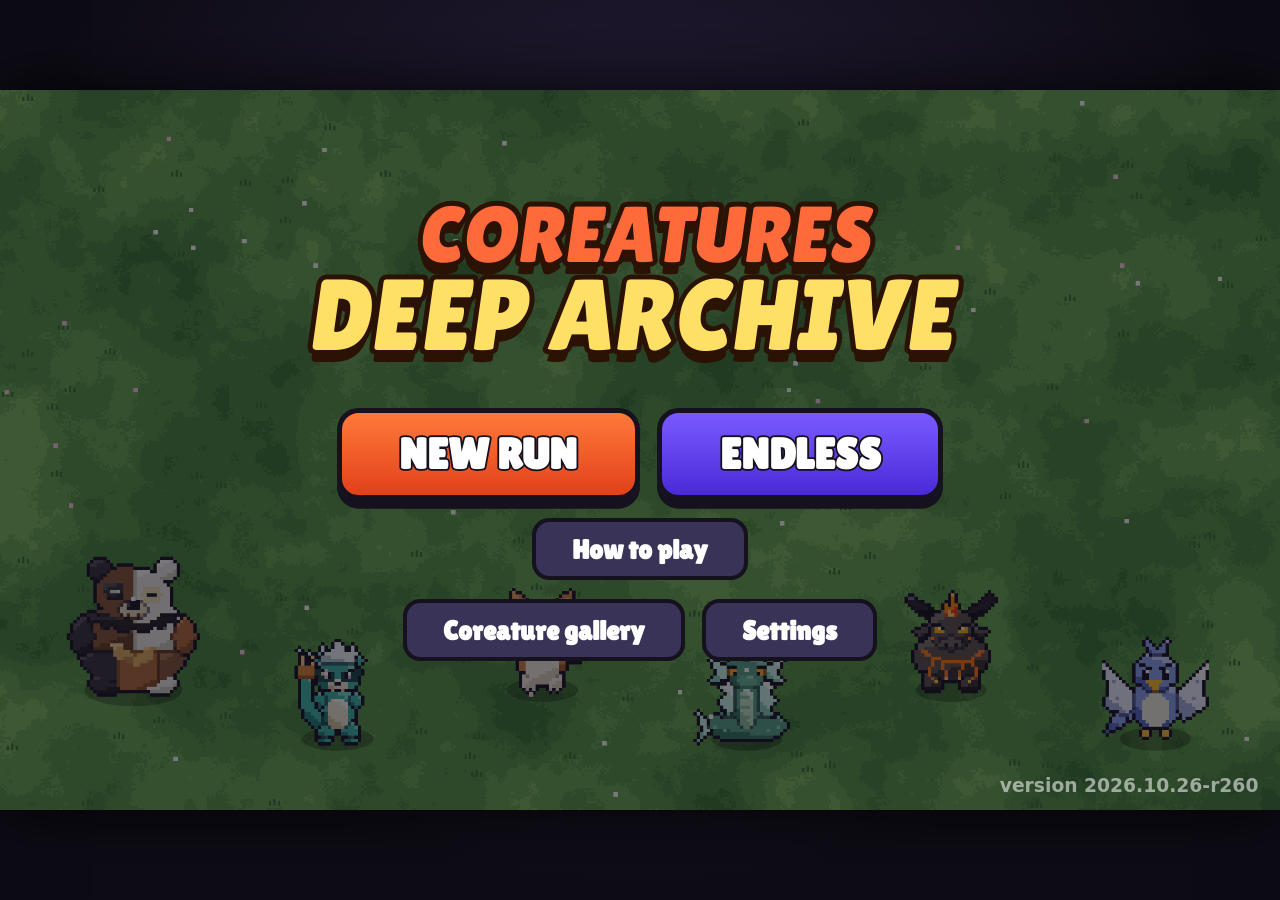
==== index.html @ 9cc40a0a "Every area has its own walls and decorations, from the owner's level sheets (r260) tools/level-sheet" ====
<!doctype html>
<html lang="en">
<head>
  <meta charset="utf-8">
  <meta name="viewport" content="width=device-width, initial-scale=1, maximum-scale=1, user-scalable=no, viewport-fit=cover">
  <meta name="theme-color" content="#0d0b14">
  <title>Coreatures: Deep Archive</title>
  <link rel="stylesheet" href="css/fonts.css">
  <link rel="stylesheet" href="css/style.css">
</head>
<body>
  <div id="game">
    <canvas id="view" width="1152" height="648"></canvas>

    <!-- In-run HUD -->
    <div id="hud" class="hidden">
      <div class="hud-side left" id="hud-p">
        <div class="portrait"><canvas width="48" height="48"></canvas></div>
        <div class="info">
          <div class="mon-name"></div>
          <div class="tags"></div>
          <div class="hpbar"><div class="ghost"></div><div class="fill"></div><span class="hpnum"></span></div>
          <div class="xpbar"><div></div></div>
        </div>
        <div class="slots"></div>
      </div>
      <div id="relics"></div>
      <div id="boss-bar" class="hidden">
        <div class="boss-name"></div>
        <div class="hpbar"><div class="ghost"></div><div class="fill"></div></div>
      </div>
      <div id="floor-label"></div>
      <button id="btn-pause" aria-label="Pause"><svg viewBox="0 0 16 16" shape-rendering="crispEdges"><rect x="4" y="1" width="8" height="14" fill="#fff"/><rect x="5" y="2" width="6" height="10" fill="#2a8ab8"/><rect x="6" y="3" width="2" height="2" fill="#7ad0f0"/><rect x="7" y="13" width="2" height="1" fill="#2a2536"/></svg></button>
    </div>

    <div id="callouts"></div>
    <div id="banner"></div>
    <div id="fade"></div>

    <!-- Controls -->
    <div id="controls" class="hidden">
      <div id="stick-zone"><div id="stick"><div id="knob"></div></div></div>
      <div id="swap-tray" class="hidden"></div>
      <button id="btn-swap"><span class="nm">SWAP</span><span class="key">Q</span><div class="cd"></div></button>
      <div id="move-buttons"></div>
    </div>

    <!-- Screens -->
    <div class="screen" id="screen-title">
      <div class="logo">
        <div class="logo-top">COREATURES</div>
        <div class="logo-mid">DEEP ARCHIVE</div>
      </div>
      <button class="big-btn hidden" id="btn-continue">CONTINUE</button>
      <div class="row">
        <button class="big-btn" id="btn-play">NEW RUN</button>
        <button class="big-btn alt" id="btn-endless">ENDLESS</button>
      </div>
      <button class="small-btn" id="btn-help">How to play</button>
      <div class="row">
        <a class="small-btn" id="btn-gallery" href="gallery.html">Coreature gallery</a>
        <button class="small-btn" id="btn-settings">Settings</button>
      </div>
      <div id="title-stats"></div>
      <div id="version"></div>
    </div>

    <div class="screen hidden" id="screen-help">
      <h2>How to play</h2>
      <ul class="help">
        <li><b>The world:</b> Coreatures are living data left behind by a fallen, highly advanced civilization, sleeping in ancient crystals called <b>Arc-cores</b> (Archive Cores) among its ruins. Your <b>Arcbracer</b>, a bracelet with six Arc-core slots, holds your Coreatures and projects them into real bodies, one at a time; your phone is its screen.</li>
        <li><b>Explore</b> the ruins room by room. Walk through a doorway to go to the next room. The map in the top corner shows where you've been; the red room is the boss.</li>
        <li><b>Doors lock</b> when wild Coreatures appear. Beat them all to open the doors again. The sign over each doorway shows the reward waiting in that room (a cyan crystal <b>Arc-core Shard</b> is data for your party). Walk over coins and berries to pick them up; berries heal.</li>
        <li><b>Move</b> with <kbd>WASD</kbd> / arrow keys, or the thumb-stick on touch.</li>
        <li><b>Attack</b> with 4 moves: <b>left click</b>, <b>right click</b>, <kbd>Shift</kbd> + left click and <kbd>Shift</kbd> + right click (or <kbd>J</kbd> <kbd>K</kbd> <kbd>L</kbd> <kbd>;</kbd>), or tap the move buttons. Moves auto-aim at the nearest wild Coreature.</li>
        <li><b>Swap</b> Coreatures with the SWAP button or <kbd>Q</kbd>. In a fight the action keeps going while your next Coreature is deployed, and swapping has an 8&nbsp;second cooldown. The Arc-cores under your Coreature's health show the whole party's HP.</li>
        <li><b>HP carries over</b> between rooms. If your whole party faints, the run is over. Fainted Coreatures get back up with a bit of HP on each new floor.</li>
        <li><b>Recruit rooms</b> (an Arc-core on the map) let you pick 1 of 3 Coreatures to join your party, as many as your Arcbracer has slots for. Release Coreatures from the Party screen in the pause menu.</li>
        <li><b>Restore</b> your Coreatures by beating wild ones: the one that's out gets all the data, the rest of the party half. The bar under its health fills up and its stats grow with it. At 25, 50 and 75% a <b>memory</b> comes back: pick a lost move or a strength. At 100% a Coreature <b>Restores</b> into its next form (the stage, I, II, III, shows next to its name), or is fully restored and keeps growing. An <b>altar</b> deep in the ruins can take a fully grown Coreature even further.</li>
        <li><b>Corrupted Shards</b> (magenta and cyan) hold lots of data but corrupt the Coreature that takes one; unlike other pickups they don't come to you, so it's your choice. At 100% corruption it turns <b>Glitched</b>: Glitch becomes its second type, it hits harder but has less HP, and it learns <b>Fatal Error</b>. An altar can cleanse it. Glitched wild Coreatures drop them.</li>
        <li><b>The shop</b> (yellow on the map) sells healing and relics for coins. <b>Treasure rooms</b> (white) hold a free relic. Relics are artifacts of the old civilization: they last the whole run and change how your moves work.</li>
        <li><b>Beat a Coreature as a boss</b> to unlock it as a starter for future runs.</li>
        <li><b>Beat the boss</b> to open the stairs to the next floor. Clear all 6 floors, each a new area, and beat the final boss at the top of the Starlit Spire to win the run.</li>
        <li><b>Endless</b> runs never stop: the floors keep coming and keep getting tougher. See how deep you can go.</li>
        <li><kbd>Esc</kbd> or <kbd>P</kbd> pauses (or tap the phone), <kbd>M</kbd> mutes. Gamepads work too.</li>
      </ul>
      <button class="big-btn" id="btn-help-back">Got it</button>
    </div>

    <div class="screen hidden" id="screen-trainer">
      <h2>Choose your trainer</h2>
      <div id="trainer-list"></div>
      <div id="trainer-detail" class="detail"></div>
      <div class="row">
        <button class="small-btn" id="btn-trainer-back">Back</button>
        <button class="big-btn" id="btn-trainer-go">NEXT</button>
      </div>
    </div>

    <div class="screen hidden" id="screen-starter">
      <h2 id="starter-title">Choose your starter</h2>
      <div id="starter-list"></div>
      <div id="starter-detail" class="detail"></div>
      <div class="row">
        <button class="small-btn" id="btn-starter-back">Back</button>
        <button class="big-btn" id="btn-starter-go" disabled>START RUN</button>
      </div>
    </div>

    <div class="screen hidden dim" id="screen-recruit">
      <h2 id="recruit-title">Recruit?</h2>
      <div id="recruit-detail" class="detail"></div>
      <div id="recruit-full" class="hidden">
        <div class="hint">Your party is full. Choose who to let go:</div>
        <div id="recruit-party" class="party-list"></div>
      </div>
      <div class="row">
        <button class="small-btn" id="btn-recruit-no">Leave it</button>
        <button class="big-btn" id="btn-recruit-yes">RECRUIT</button>
      </div>
    </div>

    <div class="screen hidden dim" id="screen-altar">
      <h2>Evolution Altar</h2>
      <div class="hint" id="altar-hint"></div>
      <div id="altar-mons" class="party-list"></div>
      <div id="altar-branches" class="altar-row"></div>
      <div id="altar-relics" class="altar-row"></div>
      <div id="altar-fuse" class="altar-fuse"></div>
      <div class="row">
        <button class="small-btn" id="btn-altar-no">Leave</button>
        <button class="big-btn" id="btn-altar-yes">EVOLVE</button>
      </div>
    </div>

    <div class="screen hidden dim" id="screen-party">
      <h2>Party <span id="party-count"></span></h2>
      <div id="party-list" class="party-list"></div>
      <div id="party-detail" class="detail"></div>
      <div class="row">
        <button class="small-btn" id="btn-release">Release</button>
        <button class="big-btn" id="btn-party-back">Back</button>
      </div>
    </div>

    <div class="screen hidden dim" id="screen-learn">
      <h2 id="learn-title">New move!</h2>
      <div id="learn-detail" class="detail"></div>
      <div class="row">
        <button class="small-btn" id="btn-learn-keep">Keep it for later</button>
      </div>
    </div>

    <div class="screen hidden dim" id="screen-memory">
      <div class="mem-head">
        <canvas id="memory-portrait" width="96" height="96"></canvas>
        <div><h2 id="memory-title">A memory returns!</h2><div class="hint" id="memory-sub"></div></div>
      </div>
      <div id="memory-cards" class="memory-cards"></div>
    </div>

    <div class="screen hidden dim" id="screen-pick">
      <h2>Choose your next Coreature</h2>
      <div id="pick-list" class="party-list"></div>
    </div>

    <div class="screen hidden dim" id="screen-pause">
      <!-- paused = the trainer checking their phone (paired with the Arcbracer) -->
      <div class="phone">
        <div class="phone-bar"><span id="phone-time">12:00</span><span class="phone-batt"></span></div>
        <div class="phone-link">◆ ARCBRACER LINKED</div>
        <div class="phone-title">Paused</div>
        <div class="phone-sub" id="phone-sub"></div>
        <div class="phone-apps">
          <button class="app a-party" id="btn-party"><svg viewBox="0 0 16 16" shape-rendering="crispEdges"><rect x="2" y="4" width="4" height="4" fill="#fff"/><rect x="10" y="4" width="4" height="4" fill="#fff"/><rect x="6" y="2" width="4" height="5" fill="#ffe066"/><rect x="1" y="9" width="6" height="5" fill="#fff"/><rect x="9" y="9" width="6" height="5" fill="#fff"/><rect x="5" y="8" width="6" height="6" fill="#ffe066"/></svg>Party</button>
          <button class="app a-info" id="btn-info"><svg viewBox="0 0 16 16" shape-rendering="crispEdges"><rect x="3" y="2" width="10" height="12" fill="#fff"/><rect x="5" y="4" width="6" height="1" fill="#3a46a8"/><rect x="5" y="7" width="6" height="1" fill="#3a46a8"/><rect x="5" y="10" width="4" height="1" fill="#3a46a8"/></svg>Info</button>
          <button class="app a-gear" id="btn-settings2"><svg viewBox="0 0 16 16" shape-rendering="crispEdges"><rect x="7" y="1" width="2" height="14" fill="#fff"/><rect x="1" y="7" width="14" height="2" fill="#fff"/><rect x="3" y="3" width="10" height="10" fill="#fff"/><rect x="6" y="6" width="4" height="4" fill="#5a5e6e"/></svg>Settings</button>
          <button class="app a-quit" id="btn-quit"><svg viewBox="0 0 16 16" shape-rendering="crispEdges"><rect x="3" y="2" width="2" height="13" fill="#fff"/><rect x="5" y="2" width="8" height="2" fill="#fff"/><rect x="5" y="4" width="6" height="2" fill="#fff"/><rect x="5" y="6" width="8" height="2" fill="#fff"/></svg>Give up</button>
        </div>
        <button class="big-btn" id="btn-resume">Resume</button>
        <div class="phone-home"></div>
      </div>
    </div>

    <div class="screen hidden dim" id="screen-info">
      <h2>Info</h2>
      <div id="info-tabs" class="info-tabs"><button data-tab="relics">Relics</button><button data-tab="items">Held items</button><button data-tab="types">Types</button></div>
      <div id="info-body" class="info-body"></div>
      <div class="row"><button class="big-btn" id="btn-info-back">Back</button></div>
    </div>

    <div class="screen hidden dim" id="screen-settings">
      <h2>Settings</h2>
      <div class="settings">
        <div class="set-col">
          <h3>Sound</h3>
          <label class="set-row"><span>Music</span><input type="range" id="set-music" min="0" max="100" step="5"><b id="set-music-v"></b></label>
          <label class="set-row"><span>Effects</span><input type="range" id="set-sfx" min="0" max="100" step="5"><b id="set-sfx-v"></b></label>
          <button class="small-btn" id="btn-mute">Sound: On</button>
          <h3>Display</h3>
          <button class="small-btn" id="btn-fullscreen">Fullscreen: Off</button>
          <button class="small-btn" id="btn-light">Lighting: On</button>
        </div>
        <div class="set-col">
          <h3>Keyboard</h3>
          <div id="set-keys"></div>
          <button class="small-btn" id="btn-keys-reset">Reset keys</button>
          <div class="hint">Click a key to change it. Arrow keys always move too. Mouse: click and right-click (hold Shift for moves 3 and 4). <kbd>Esc</kbd> / <kbd>P</kbd> pause, <kbd>M</kbd> mutes.</div>
        </div>
      </div>
      <button class="big-btn" id="btn-settings-back">Back</button>
    </div>

    <div class="screen hidden dim" id="screen-result">
      <h2 id="result-title">RUN OVER</h2>
      <div id="result-stats"></div>
      <button class="big-btn" id="btn-again">New run</button>
      <button class="small-btn" id="btn-title">Title</button>
    </div>

  </div>
  <div id="rotate"><div>Turn your phone sideways to play</div></div>

  <script src="js/audio.js"></script>
  <script src="js/data.js"></script>
  <script src="js/pixel.js"></script>
  <script src="js/trainers.js"></script>
  <script src="js/trainer.js"></script>
  <script src="js/sprites.js"></script>
  <script src="js/monsters.js"></script>
  <script src="js/gear.js"></script>
  <script src="js/movesets.js"></script>
  <script src="js/arena.js"></script>
  <script src="js/lighting.js"></script>
  <script src="js/input.js"></script>
  <script src="js/mon.js"></script>
  <script src="js/ai.js"></script>
  <script src="js/battle.js"></script>
  <script src="js/combat.js"></script>
  <script src="js/render.js"></script>
  <script src="js/fx-sheets.js"></script>
  <script src="js/fx.js"></script>
  <script src="js/dungeon.js"></script>
  <script src="js/level-sheets.js"></script>
  <script src="js/rooms.js"></script>
  <script src="js/bosses.js"></script>
  <script src="js/ui.js"></script>
  <script src="js/main.js"></script>
  <script src="js/describe.js"></script>
  <script src="js/info.js"></script>
</body>
</html>
---- css/fonts.css ----
/* Lilita One by Juan Montoreano, bundled so the game works offline (as a desktop or phone app).
   SIL Open Font License 1.1: see fonts/OFL.txt. */
@font-face {
  font-family: 'Lilita One';
  font-style: normal;
  font-weight: 400;
  font-display: swap;
  src: url(../fonts/LilitaOne-latin.woff2) format('woff2');
  unicode-range: U+0000-00FF, U+0131, U+0152-0153, U+02BB-02BC, U+02C6, U+02DA, U+02DC, U+0304, U+0308, U+0329, U+2000-206F, U+20AC, U+2122, U+2191, U+2193, U+2212, U+2215, U+FEFF, U+FFFD;
}
@font-face {
  font-family: 'Lilita One';
  font-style: normal;
  font-weight: 400;
  font-display: swap;
  src: url(../fonts/LilitaOne-latin-ext.woff2) format('woff2');
  unicode-range: U+0100-02BA, U+02BD-02C5, U+02C7-02CC, U+02CE-02D7, U+02DD-02FF, U+0304, U+0308, U+0329, U+1D00-1DBF, U+1E00-1E9F, U+1EF2-1EFF, U+2020, U+20A0-20AB, U+20AD-20C4, U+2113, U+2C60-2C7F, U+A720-A7FF;
}
---- css/style.css ----
:root {
  --ink: #15111f;
  --panel: rgba(18, 14, 30, 0.88);
  --gold: #ffd23f;
  --hp-hi: #3ccf4e;
  --hp-mid: #f2c12e;
  --hp-lo: #e8433a;
  --font: "Lilita One", "Arial Black", "Segoe UI Black", "Helvetica Neue", Arial, system-ui, sans-serif;
}

* { box-sizing: border-box; -webkit-tap-highlight-color: transparent; }

html, body {
  margin: 0; height: 100%; overflow: hidden;
  background: #0d0b14 radial-gradient(circle at 50% 30%, #231c36 0%, #0d0b14 70%);
  color: #fff; font-family: var(--font);
  user-select: none; -webkit-user-select: none; touch-action: none;
}

/* the game is a 16:9 box; sizes use cqh (1% of its height) */
#game {
  position: absolute; left: 50%; top: 50%; transform: translate(-50%, -50%);
  width: min(100vw, calc(100dvh * 16 / 9));
  aspect-ratio: 16 / 9;
  overflow: hidden; container-type: size;
  background: #000;
  box-shadow: 0 0 60px rgba(0,0,0,.8);
}

/* the canvas is drawn at about the screen's real resolution (see fitScreen in main.js), so a
   smooth scale for the last few percent keeps every pixel the same size */
#view {
  position: absolute; inset: 0; width: 100%; height: 100%;
}

.hidden { display: none !important; }

/* ---------- HUD ---------- */
#hud { position: absolute; inset: 0; pointer-events: none; }

.hud-side { position: absolute; top: 1cqh; left: 1cqh; width: 44cqh; display: grid;
  grid-template-columns: 9.5cqh 1fr; grid-template-rows: 10.5cqh 3.4cqh; column-gap: 1.2cqh; row-gap: 0.6cqh;
  background: linear-gradient(90deg, rgba(14,11,24,.7), rgba(14,11,24,.45) 75%, rgba(14,11,24,0)); padding: 0.8cqh; border-radius: 1.4cqh; }

.portrait { border: 0.5cqh solid #d8a23a; border-radius: 1.2cqh; overflow: hidden;
  background: linear-gradient(160deg, #f4e4a0, #c9a85a); }
.portrait canvas { width: 100%; height: 100%; image-rendering: pixelated; display: block; }

.info { display: flex; flex-direction: column; justify-content: space-between; min-width: 0; }
.mon-name { font-size: 3.6cqh; line-height: 1; letter-spacing: .02em; white-space: nowrap;
  color: #fff; -webkit-text-stroke: 0.5cqh var(--ink); paint-order: stroke fill;
  text-shadow: 0 0.5cqh 0 var(--ink); overflow: hidden; max-width: 100%; }
.tags { display: flex; gap: 0.6cqh; }
.tag { font-size: 1.8cqh; padding: 0.2cqh 1cqh; border-radius: 1cqh; color: #fff;
  -webkit-text-stroke: 0.25cqh rgba(0,0,0,.55); paint-order: stroke fill;
  border: 0.35cqh solid rgba(0,0,0,.45); white-space: nowrap; }
.tag.item { background: #e5c14a; color: #3b2a07; -webkit-text-stroke: 0; }
.tag.status { color: #fff; }
.tag.status.par { background: #d6b21e; }
.tag.status.brn { background: #e0582a; }
.tag.status.frz { background: #4fb6d8; }
.tag.status.psn { background: #9a3ab8; }

.hpbar { position: relative; align-self: stretch; height: 3.4cqh; border: 0.5cqh solid var(--ink); border-radius: 1cqh;
  background: #2a2638; overflow: hidden; }
.hpbar .ghost, .hpbar .fill { position: absolute; top: 0; bottom: 0; left: 0; }
.hpbar .ghost { background: #f4f1e8; }
.hpbar .fill { background: var(--hp-hi); box-shadow: inset 0 -0.8cqh 0 rgba(0,0,0,.18); }
.hpnum { position: absolute; top: 50%; transform: translateY(-50%); left: 1cqh; font-size: 2.4cqh;
  -webkit-text-stroke: 0.45cqh var(--ink); paint-order: stroke fill; color: #fff; line-height: 1; }

.mon-name .lv { font-size: 2.6cqh; color: #ffe066; margin-left: 1cqh; }
.xpbar { position: relative; height: 1.2cqh; background: #2a2638; border-radius: 0.5cqh; overflow: hidden; margin-top: 0.4cqh; }
.xpbar div { height: 100%; background: linear-gradient(90deg, #3ac8ff, #8af0ff); }
/* the restore bar's memory marks at 25, 50 and 75% */
.xpbar::after { content: ''; position: absolute; inset: 0; pointer-events: none;
  background: linear-gradient(90deg, transparent calc(25% - 0.2cqh), #fff8 calc(25% - 0.2cqh) 25%, transparent 25% calc(50% - 0.2cqh), #fff8 calc(50% - 0.2cqh) 50%,
    transparent 50% calc(75% - 0.2cqh), #fff8 calc(75% - 0.2cqh) 75%, transparent 75%); }
.card .c-lv { position: absolute; top: 1cqh; right: 1.2cqh; font-size: 2.4cqh; color: #ffe066; -webkit-text-stroke: 0.3cqh var(--ink); paint-order: stroke fill; }
.slots { grid-column: 1 / 3; display: flex; align-items: center; gap: 0.6cqh; }
.ball { width: 3.2cqh; height: 3.2cqh; border-radius: 50%; border: 0.4cqh solid var(--ink);
  background: linear-gradient(#e8433a 0 44%, var(--ink) 44% 56%, #f6f2ee 56%); position: relative; }
.ball::after { content: ""; position: absolute; left: 50%; top: 50%; width: 1cqh; height: 1cqh;
  transform: translate(-50%,-50%); border-radius: 50%; background: #fff; border: 0.4cqh solid var(--ink); }
.ball.active { box-shadow: 0 0 0 0.6cqh var(--gold); }
.ball.out { background: #3a3646; opacity: .55; }
.ball.out::after { background: #3a3646; }

#relics { position: absolute; left: 1.4cqh; top: 17.5cqh; display: flex; gap: 0.8cqh; flex-wrap: wrap; max-width: 44cqh; }
#relics canvas { width: 4.6cqh; height: 4.6cqh; image-rendering: pixelated; filter: drop-shadow(0 0.3cqh 0 rgba(0,0,0,.5)); }
.detail .d-desc { font: 700 3.2cqh/1.35 system-ui, sans-serif; margin: 0.8cqh 0; }
#title-stats { font: 700 3cqh system-ui, sans-serif; opacity: .8; min-height: 3cqh; }
#boss-bar { position: absolute; left: 50%; transform: translateX(-50%); bottom: 3cqh; width: 70cqh; text-align: center; }
.boss-name { font-size: 4cqh; color: #ffe066; -webkit-text-stroke: 0.5cqh #3a1d05; paint-order: stroke fill; margin-bottom: 0.6cqh; }
.boss-name .ticon { width: 1em; height: 1em; vertical-align: -0.12em; margin-right: 0.2em; image-rendering: pixelated; }
#boss-bar .hpbar { height: 3.4cqh; }
#boss-bar .fill { background: #e8433a; }

#floor-label { position: absolute; right: 2cqh; top: 1.2cqh; font-size: 3cqh; opacity: .85;
  -webkit-text-stroke: 0.4cqh var(--ink); paint-order: stroke fill; display: none; }
#btn-pause { position: absolute; left: 50%; transform: translateX(-50%); top: 1.5cqh; pointer-events: auto;
  width: 7cqh; height: 7cqh; border-radius: 50%; border: 0.4cqh solid rgba(255,255,255,.25); background: rgba(0,0,0,.4);
  color: #fff; font: 900 3cqh var(--font); cursor: pointer; display: grid; place-items: center; padding: 0; }
#btn-pause svg { width: 4.4cqh; height: 4.4cqh; }

/* ---------- Callouts, banners, fades ---------- */
#callouts { position: absolute; inset: 0; pointer-events: none; }
.callout { position: absolute; top: 24cqh; font-size: 4.6cqh; font-style: italic; color: var(--ink);
  background: #fffbea; padding: 0.8cqh 2.6cqh; border-radius: 4cqh; border: 0.7cqh solid #d8a23a;
  box-shadow: 0 0.6cqh 0 rgba(0,0,0,.4); white-space: nowrap; }
.callout.left { left: -1cqh; animation: slideL 1.3s ease forwards; }
.callout.right { right: -1cqh; animation: slideR 1.3s ease forwards; }
@keyframes slideL { 0% { transform: translateX(-110%); } 12%, 82% { transform: translateX(0); opacity: 1; } 100% { transform: translateX(0); opacity: 0; } }
@keyframes slideR { 0% { transform: translateX(110%); } 12%, 82% { transform: translateX(0); opacity: 1; } 100% { transform: translateX(0); opacity: 0; } }

#banner { position: absolute; left: 0; right: 0; top: 36cqh; text-align: center; pointer-events: none;
  font-size: 11cqh; font-style: italic; color: #ffe066; -webkit-text-stroke: 1.2cqh #3a1d05; paint-order: stroke fill;
  text-shadow: 0 1.2cqh 0 #3a1d05; white-space: nowrap; opacity: 0; }
#banner small { display: block; font-size: 5cqh; margin-top: 1cqh; -webkit-text-stroke: 0.8cqh #3a1d05; text-shadow: 0 0.6cqh 0 #3a1d05; color: #fff6d8; }
#banner.show { animation: bannerIn 1.8s ease forwards; }
@keyframes bannerIn { 0% { transform: translateX(100%) skewX(-8deg); opacity: 1; }
  15% { transform: translateX(0) skewX(-8deg); opacity: 1; }
  80% { transform: translateX(-4%) skewX(-8deg); opacity: 1; }
  100% { transform: translateX(-110%) skewX(-8deg); opacity: 0; } }

#fade { position: absolute; inset: 0; background: #000; opacity: 0; pointer-events: none; transition: opacity .18s; }
#fade.on { opacity: 1; }

/* ---------- Controls ---------- */
#controls { position: absolute; inset: 0; pointer-events: none; }
#stick-zone { position: absolute; left: 0; bottom: 0; width: 45%; height: 70%; pointer-events: auto; }
#stick { position: absolute; width: 26cqh; height: 26cqh; border-radius: 50%; left: 6cqh; bottom: 6cqh;
  background: rgba(255,255,255,.08); border: 0.6cqh solid rgba(255,255,255,.25); }
#knob { position: absolute; left: 50%; top: 50%; width: 11cqh; height: 11cqh; margin: -5.5cqh 0 0 -5.5cqh;
  border-radius: 50%; background: rgba(255,255,255,.35); border: 0.6cqh solid rgba(255,255,255,.6); }
body.no-touch #stick-zone { display: none; }

#move-buttons { position: absolute; right: 2cqh; bottom: 3cqh; width: 50cqh; display: grid;
  grid-template-columns: 1fr 1fr; gap: 1.6cqh; pointer-events: auto; transition: opacity .2s; }
#move-buttons.calm { opacity: .4; }
.mbtn { position: relative; height: 12cqh; letter-spacing: .02em; border-radius: 2.4cqh; border: 0.7cqh solid var(--ink);
  color: #fff; font: 900 3cqh/1.05 var(--font); text-align: center; overflow: hidden; cursor: pointer;
  -webkit-text-stroke: 0.35cqh rgba(0,0,0,.6); paint-order: stroke fill; padding: 0 1cqh; opacity: .9;
  box-shadow: inset 0 -1.2cqh 0 rgba(0,0,0,.25); display: flex; align-items: center; justify-content: center; }
.mbtn .key { position: absolute; top: 0.6cqh; left: 1cqh; font-size: 2.2cqh; opacity: .8; z-index: 1; }
body:not(.no-touch) .mbtn .key { display: none; }
.mbtn .cd { position: absolute; left: 0; right: 0; bottom: 0; background: rgba(10,8,18,.6); height: 0; z-index: 0; }
.mbtn.pressed { transform: translateY(0.4cqh); filter: brightness(1.2); }
.mbtn span.nm { position: relative; z-index: 1; }

/* PC: moves laid out like the mouse. left column = left button, right column = right button, bottom row = with Shift */
body.no-touch #move-buttons { width: 34cqh; gap: 0.8cqh; bottom: 1.5cqh; right: 1.5cqh; }
body.no-touch .mbtn { height: 7.6cqh; padding-top: 2cqh; opacity: .7; font-size: 2.3cqh; border-width: 0.5cqh; }
body.no-touch .mbtn:nth-child(1) { border-top-left-radius: 8cqh; }
body.no-touch .mbtn:nth-child(2) { border-top-right-radius: 8cqh; }
body.no-touch .mbtn:nth-child(3) { border-bottom-left-radius: 6cqh; }
body.no-touch .mbtn:nth-child(4) { border-bottom-right-radius: 6cqh; }
body.no-touch .mbtn .key { top: 0.8cqh; left: 50%; transform: translateX(-50%); display: flex; align-items: center; gap: 0.5cqh; opacity: .9; }
body.no-touch .mbtn .key b { font-size: 2.4cqh; line-height: 1; }
body.no-touch .mouse-ico { height: 2.6cqh; }
.mouse-ico { height: 3.6cqh; width: auto; display: block; }

/* ---------- Swap ---------- */
#btn-swap { position: absolute; right: 2cqh; bottom: 31cqh; pointer-events: auto; overflow: hidden;
  font: 900 3.4cqh var(--font); color: #fff; padding: 1.6cqh 4cqh; border-radius: 3cqh; cursor: pointer;
  border: 0.6cqh solid var(--ink); background: linear-gradient(#5a6fd8, #3a4aa8); box-shadow: inset 0 -0.8cqh 0 rgba(0,0,0,.25);
  -webkit-text-stroke: 0.3cqh rgba(0,0,0,.5); paint-order: stroke fill; }
body.no-touch #btn-swap { bottom: 19cqh; right: 1.5cqh; font-size: 2.6cqh; padding: 1cqh 3cqh; }
#btn-swap.off { display: none; }
#btn-swap .nm, #btn-swap .key { position: relative; z-index: 1; }
#btn-swap .key { margin-left: 1.4cqh; font-size: 2.4cqh; opacity: .75; }
body:not(.no-touch) #btn-swap .key { display: none; }
#btn-swap .cd { position: absolute; left: 0; right: 0; bottom: 0; height: 0; background: rgba(10,8,18,.6); }
#btn-swap.open { filter: brightness(1.25); }
#swap-tray { position: absolute; right: 2cqh; bottom: 42cqh; pointer-events: auto; z-index: 3;
  display: flex; gap: 1.6cqh; justify-content: flex-end; flex-wrap: wrap; max-width: 90cqh; }
body.no-touch #swap-tray { bottom: 27cqh; }
.swap-chip { width: 14cqh; background: var(--panel); border: 0.6cqh solid #5a6fd8; border-radius: 2cqh; padding: 0.8cqh;
  cursor: pointer; text-align: center; }
.swap-chip canvas { width: 100%; aspect-ratio: 1; image-rendering: pixelated; display: block; }
.swap-chip .mini { height: 1.2cqh; background: #2a2638; border-radius: 1cqh; overflow: hidden; margin-top: 0.6cqh; }
.swap-chip .mini div { height: 100%; }
.swap-chip.off { opacity: .35; pointer-events: none; border-color: #3a3358; }

/* ---------- Screens ---------- */
.screen { position: absolute; inset: 0; z-index: 5; display: flex; flex-direction: column; align-items: center;
  gap: 2.6cqh; padding: 5cqh 8cqh; background: rgba(10, 8, 18, .55); text-align: center; overflow-y: auto; justify-content: safe center; }
.screen.dim { background: rgba(10, 8, 18, .8); }
.screen > * { flex-shrink: 0; }
.screen h2 { margin: 0; font-size: 7cqh; color: #ffe066; -webkit-text-stroke: 0.8cqh #3a1d05; paint-order: stroke fill; }
.row { display: flex; gap: 2.4cqh; align-items: center; justify-content: center; }
.hint { font: 700 3.2cqh system-ui, sans-serif; opacity: .75; }

.logo { line-height: .9; margin-bottom: 4cqh; transform: skewX(-8deg); }
.logo div { -webkit-text-stroke: 1.4cqh #2a1205; paint-order: stroke fill; text-shadow: 0 1.6cqh 0 #2a1205; }
.logo-top { font-size: 11cqh; color: #ff6a3a; }
.logo-mid { font-size: 14cqh; color: #ffe066; }

.big-btn { font: 900 6cqh var(--font); padding: 2.2cqh 8cqh; border-radius: 3cqh; border: 0.8cqh solid var(--ink);
  background: linear-gradient(#ff7a3a, #e2401a); color: #fff; cursor: pointer; -webkit-text-stroke: 0.5cqh var(--ink);
  paint-order: stroke fill; box-shadow: 0 1.2cqh 0 var(--ink); }
.big-btn:active { transform: translateY(0.8cqh); box-shadow: 0 0.4cqh 0 var(--ink); }
.big-btn.alt { background: linear-gradient(#7a5aff, #4a2ad8); }
.big-btn:disabled { filter: grayscale(1) brightness(.6); }
.small-btn { font: 900 3.8cqh var(--font); padding: 1.6cqh 5cqh; border-radius: 2.4cqh; border: 0.6cqh solid var(--ink);
  background: #3a3358; color: #fff; cursor: pointer; }
.small-btn:disabled { opacity: .4; }
a.small-btn { text-decoration: none; display: inline-block; }

.help { text-align: left; font: 700 3.3cqh/1.45 system-ui, sans-serif; padding-left: 5cqh; margin: 0; max-width: 150cqh; }
.help li { margin-bottom: 1.2cqh; }
kbd { background: #2b2540; border: 0.3cqh solid #555; border-bottom-width: 0.8cqh; border-radius: 1cqh; padding: 0 1cqh; font: 900 3cqh var(--font); }

/* Coreature detail panel (starter, recruit, party) */
.detail { width: 100%; max-width: 130cqh; min-height: 24cqh; background: var(--panel); border-radius: 2.4cqh; padding: 2cqh;
  display: flex; gap: 2.4cqh; align-items: center; text-align: left; border: 0.4cqh solid rgba(255,255,255,.1); }
.detail canvas { width: 20cqh; height: 20cqh; image-rendering: pixelated; flex: none; }
.detail .d-name { font-size: 5cqh; }
.detail .d-stats { font: 700 3cqh system-ui, sans-serif; opacity: .85; margin: 0.8cqh 0; }
.detail .d-moves { display: grid; grid-template-columns: 1fr 1fr; gap: 0.8cqh; }
.detail .d-move { font-size: 2.8cqh; padding: 0.6cqh 1.2cqh; border-radius: 1cqh; -webkit-text-stroke: 0.25cqh rgba(0,0,0,.55); paint-order: stroke fill; }
/* moves editor (party screen, new-move offer) */
.mv-ed { display: flex; flex-direction: column; gap: 0.8cqh; margin-top: 0.6cqh; }
.mv-head { font-size: 3cqh; color: #ffe066; }
.mv-head span { font: 700 2.3cqh system-ui, sans-serif; color: #fff; opacity: .7; margin-left: 1cqh; }
.mv-slots { display: grid; grid-template-columns: 1fr 1fr; gap: 0.8cqh; }
.mv-known { display: grid; grid-template-columns: repeat(3, 1fr); gap: 0.8cqh; }
.mv { position: relative; font: 400 2.7cqh var(--font); color: #fff; text-align: left; cursor: pointer; padding: 0.6cqh 1.2cqh; border-radius: 1cqh;
  border: 0.4cqh solid rgba(0,0,0,.35); -webkit-text-stroke: 0.25cqh rgba(0,0,0,.55); paint-order: stroke fill; }
.mv i { display: block; font: 700 1.9cqh system-ui, sans-serif; font-style: normal; -webkit-text-stroke: 0; opacity: .9; }
.mv small { display: block; font: 700 1.9cqh system-ui, sans-serif; -webkit-text-stroke: 0; opacity: .85; }
.mv.sel { outline: 0.6cqh solid var(--gold); }
.mv.new::after { content: "NEW"; position: absolute; top: -1.2cqh; right: -0.6cqh; font: 400 1.8cqh var(--font); background: var(--gold); color: var(--ink);
  padding: 0 0.8cqh; border-radius: 0.8cqh; -webkit-text-stroke: 0; }
.mv.big { font-size: 3.6cqh; cursor: default; }
.mv-new { display: flex; }

/* Coreature cards */
#starter-list { display: flex; flex-wrap: wrap; justify-content: center; gap: 2cqh; max-width: 150cqh; }
#starter-list .card { width: 22cqh; }
.party-list { display: flex; flex-wrap: wrap; justify-content: center; gap: 2cqh; }
.party-list .card { width: 22cqh; }
.card { position: relative; background: #241e38; border-radius: 2.4cqh; padding: 1.4cqh; border: 0.6cqh solid #3a3358; cursor: pointer; }
.card canvas { width: 100%; aspect-ratio: 1; image-rendering: pixelated; display: block; background: radial-gradient(circle at 50% 60%, rgba(255,255,255,.12), transparent 70%); }
.card .c-name { font-size: 3.2cqh; margin-top: 0.6cqh; }
.card .c-types { display: flex; gap: 0.6cqh; justify-content: center; margin-top: 0.6cqh; }
.card .c-types .tag { font-size: 2.1cqh; }
.card .c-hp { font: 900 2.8cqh var(--font); margin-top: 0.6cqh; }
.card.sel { border-color: var(--gold); background: #3b3020; }
.card.lead::after { content: "OUT"; position: absolute; top: 1cqh; left: 1cqh; font-size: 2.2cqh; background: #5a6fd8;
  padding: 0.2cqh 1cqh; border-radius: 1cqh; border: 0.3cqh solid var(--ink); }
.card.out { opacity: .55; }
#pick-list .card.done { opacity: .35; pointer-events: none; }
#recruit-full { display: flex; flex-direction: column; gap: 1.6cqh; align-items: center; }

/* settings */
#screen-settings { gap: 2cqh; padding-top: 3cqh; padding-bottom: 3cqh; }
#screen-settings .big-btn { padding-top: 1.6cqh; padding-bottom: 1.6cqh; }
.settings { display: grid; grid-template-columns: 1fr 1fr; gap: 4cqh; width: 100%; max-width: 150cqh; text-align: left; }
.set-col { display: flex; flex-direction: column; gap: 1.2cqh; align-items: stretch; background: var(--panel);
  border-radius: 2.4cqh; padding: 2cqh 3cqh; border: 0.4cqh solid rgba(255,255,255,.1); }
.set-col h3 { margin: 0.6cqh 0 0; font-size: 4cqh; color: #ffe066; font-weight: 400; }
.set-col .hint { font-size: 2.6cqh; }
.set-col kbd { font-size: 2.4cqh; }
.set-row { display: grid; grid-template-columns: 18cqh 1fr 8cqh; align-items: center; gap: 2cqh; font-size: 3.6cqh; }
.set-row b { font: 900 3.2cqh var(--font); text-align: right; font-weight: 400; }
.set-row input[type=range] { width: 100%; accent-color: var(--gold); height: 4cqh; cursor: pointer; }
#set-keys { display: grid; grid-template-columns: 1fr auto 1fr auto; gap: 1cqh 2cqh; align-items: center; font-size: 3.2cqh; }
.keybtn { font: 400 3cqh var(--font); min-width: 12cqh; padding: 0.6cqh 1.6cqh; border-radius: 1.4cqh; border: 0.5cqh solid var(--ink);
  background: #2b2540; color: #fff; cursor: pointer; border-bottom-width: 1cqh; }
.keybtn.wait { background: var(--gold); color: var(--ink); }

#result-title { font-size: 12cqh !important; }
#result-stats { font: 700 3.8cqh/1.6 system-ui, sans-serif; margin-bottom: 2cqh; }
#version { position: absolute; right: 3cqh; bottom: 2cqh; font: 700 2.6cqh system-ui, sans-serif; opacity: .55; }

/* phones held upright: ask for landscape */
#rotate { display: none; }
@media (orientation: portrait) and (pointer: coarse) {
  #rotate { display: flex; position: fixed; inset: 0; z-index: 20; background: #0d0b14; align-items: center; justify-content: center;
    font: 900 6vw var(--font); color: #ffe066; text-align: center; padding: 10vw; }
  #game { width: 100vw; }
}

/* evolution altar: branches and the relics to offer */
.altar-row { display: flex; flex-wrap: wrap; justify-content: center; gap: 1.4cqh; max-width: 130cqh; }
.altar-row button { font: 900 3cqh var(--font); color: #fff; background: #241e38; border: 0.6cqh solid #3a3358; border-radius: 2cqh;
  padding: 1cqh 2cqh; cursor: pointer; display: flex; align-items: center; gap: 1cqh; }
.altar-row button span { font: 700 2.4cqh system-ui, sans-serif; opacity: .8; }
.altar-row button.sel { border-color: #c87aff; background: #3a2a52; }
.altar-row button.match { box-shadow: inset 0 0 0 0.4cqh #ffe066; }
.altar-row canvas { width: 5cqh; height: 5cqh; image-rendering: pixelated; }
.altar-row button.off { opacity: .35; cursor: default; }
.altar-fuse { font: 700 2.6cqh/1.4 system-ui, sans-serif; max-width: 120cqh; text-align: center; }
.altar-fuse b { font: 900 2.8cqh var(--font); color: #e0b0ff; }
#screen-altar { gap: 1.6cqh; }
#screen-altar h2 { margin: 0; }
#screen-altar .party-list .card { width: 14cqh; padding: 0.8cqh; }
#screen-altar .card .c-types, #screen-altar .card .c-hp { display: none; }
#screen-altar .card .c-name { font-size: 2.4cqh; }

/* move descriptions and the Info screen */
.mv-desc, .d-mvdesc { font: 700 2.6cqh/1.35 system-ui, sans-serif; text-align: left; max-width: 120cqh; opacity: .92; }
.mv-desc span, .d-mvdesc span { opacity: .7; font-size: 2.3cqh; }
.d-move { cursor: pointer; }
.d-move.sel { outline: 0.4cqh solid #fff; }
#relics { pointer-events: auto; cursor: pointer; }
.info-tabs { display: flex; gap: 1cqh; }
.info-tabs button { font: 900 3.2cqh var(--font); padding: 1cqh 3cqh; border-radius: 2cqh; border: 0.6cqh solid var(--ink); background: #2b2540; color: #ccc; cursor: pointer; }
.info-tabs button.on { background: #ffd23f; color: var(--ink); }
.info-body { width: 100%; max-width: 130cqh; display: flex; flex-direction: column; gap: 1cqh; text-align: left; }
.info-body h3 { margin: 1.4cqh 0 0; color: #ffe066; font-size: 3.4cqh; }
.info-row { display: flex; align-items: center; gap: 2cqh; background: var(--panel); border-radius: 1.6cqh; padding: 1cqh 1.6cqh; font: 700 2.7cqh/1.45 system-ui, sans-serif; }
.info-row canvas { width: 7cqh; height: 7cqh; image-rendering: pixelated; flex: none; }
.info-row b { font: 900 3cqh var(--font); }
.info-row b.fz { color: #e0b0ff; font-size: 2.8cqh; }
.info-row .tag { display: inline-block; margin: 0.2cqh 0; }
.info-row .tag.elem { background: #4a3a6a; }
.info-row .lbl { opacity: .7; font-size: 2.4cqh; margin-right: 0.6cqh; }

/* hover tooltips (mouse only) */
#tip { position: fixed; z-index: 100; max-width: 300px; pointer-events: none; opacity: 0; transition: opacity .08s;
  background: rgba(18, 14, 30, .96); border: 2px solid #ffd23f; border-radius: 10px; padding: 7px 10px; color: #fff;
  font: 600 13px/1.4 system-ui, sans-serif; box-shadow: 0 4px 0 rgba(0,0,0,.4); }
#tip.show { opacity: 1; }
#tip b { display: block; font: 900 15px "Lilita One", "Arial Black", Arial, sans-serif; color: #ffe066; }
#tip i { display: block; font-style: normal; font-size: 11.5px; opacity: .7; margin-bottom: 3px; }
#tip .why { opacity: .75; font-size: 11.5px; }
.tipped { text-decoration: underline dotted; cursor: help; }
#hud .tag, #hud .tipped { pointer-events: auto; }

#btn-continue small { display: block; font: 800 2.4cqh system-ui, sans-serif; opacity: .85; }

/* the Arcbracer's slots in the HUD (one per Coreature, lit in its type colour) */
.slots .slot { width: 2.6cqh; height: 2.6cqh; transform: rotate(45deg); border: 0.4cqh solid var(--ink); border-radius: 0.5cqh;
  /* filled from the bottom (the diamond's lower corner) up to its HP */
  background: linear-gradient(to top left, var(--c) 0 var(--hp, 100%), #1c1828 var(--hp, 100%) 100%);
  box-shadow: 0 0 0.8cqh var(--c), inset 0.3cqh 0.3cqh 0 rgba(255,255,255,.45); margin: 0 0.3cqh; }
.slots .slot.low { animation: slotlow .7s steps(2) infinite; }
@keyframes slotlow { 50% { box-shadow: 0 0 1.2cqh #ff4a3a, inset 0.3cqh 0.3cqh 0 rgba(255,255,255,.45); } }
.slots .slot.active { outline: 0.4cqh solid var(--gold); outline-offset: 0.2cqh; }
.slots .slot.out { background: #3a3646; box-shadow: none; opacity: .6; }
.slots .slot.empty { background: rgba(255,255,255,.06); box-shadow: none; border-style: dashed; opacity: .6; }

/* trainer select */
#trainer-list { display: flex; flex-wrap: wrap; justify-content: center; gap: 2cqh; max-width: 150cqh; }
#trainer-list .card { width: 22cqh; text-align: center; }
#trainer-list .card.locked { opacity: .55; }
#trainer-list .c-pow { font: 800 2.3cqh system-ui, sans-serif; opacity: .8; }
#trainer-detail .t-pow { font-size: 3cqh; color: #ffe066; margin-left: 1cqh; }
#trainer-detail .t-down { color: #ffa08a; }
#trainer-detail .t-up { color: #a8f0a0; }
.t-looks { display: flex; align-items: center; gap: 1cqh; font: 800 2.6cqh system-ui, sans-serif; margin: 1cqh 0; }
.t-looks button { font: 900 2.8cqh var(--font); padding: 0.6cqh 2.4cqh; border-radius: 1.6cqh; border: 0.5cqh solid var(--ink); background: #2b2540; color: #ccc; cursor: pointer; }
.t-looks button.on { background: #ffd23f; color: var(--ink); }

/* the pause menu: the trainer's phone */
#screen-pause { justify-content: center; }
.phone { position: relative; width: 58cqh; max-height: 92cqh; padding: 2.4cqh 3.4cqh 2cqh; display: flex; flex-direction: column; align-items: center; gap: 1.6cqh;
  background: radial-gradient(circle at 50% 0%, rgba(90,216,255,.2), transparent 60%), linear-gradient(#1e1a34, #100d1a);
  border: 1.2cqh solid #2c2738; border-radius: 6cqh; box-shadow: 0 0 0 0.5cqh var(--ink), 0 2cqh 5cqh rgba(0,0,0,.55); }
.phone::before { content: ""; position: absolute; top: 1.1cqh; left: 50%; transform: translateX(-50%); width: 13cqh; height: 2.4cqh; background: #0a0810; border-radius: 1.4cqh; }
.phone-bar { width: 100%; display: flex; justify-content: space-between; align-items: center; font: 800 2.2cqh system-ui, sans-serif; opacity: .9; }
.phone-batt { width: 3.8cqh; height: 1.8cqh; border: 0.3cqh solid #fff; border-radius: 0.5cqh; background: linear-gradient(90deg, #8af08a 0 72%, transparent 72%); }
.phone-link { font: 800 2cqh system-ui, sans-serif; color: #5ad8ff; letter-spacing: .1em; }
.phone-title { font-size: 6cqh; color: #ffe066; -webkit-text-stroke: 0.5cqh #3a1d05; paint-order: stroke fill; line-height: 1; }
.phone-sub { font: 700 2.4cqh system-ui, sans-serif; opacity: .75; margin-top: -0.6cqh; }
.phone-apps { display: grid; grid-template-columns: 1fr 1fr; gap: 2cqh 4cqh; margin: 1cqh 0; }
.phone .app { display: flex; flex-direction: column; align-items: center; gap: 0.8cqh; background: none; border: none; color: #fff; font: 900 2.6cqh var(--font); cursor: pointer; padding: 0; }
.phone .app svg { width: 11cqh; height: 11cqh; padding: 2.4cqh; border-radius: 3cqh; border: 0.5cqh solid var(--ink); box-shadow: 0 0.6cqh 0 var(--ink); }
.phone .a-party svg { background: linear-gradient(#4fbe5a, #2c7a36); }
.phone .a-info svg { background: linear-gradient(#5a8ae8, #3a52a8); }
.phone .a-gear svg { background: linear-gradient(#8a8ea0, #5a5e6e); }
.phone .a-quit svg { background: linear-gradient(#e8604a, #a83a2a); }
.phone .app:active svg, .phone .app:hover svg { transform: translateY(0.3cqh); box-shadow: 0 0.3cqh 0 var(--ink); }
.phone .big-btn { width: 100%; }
.phone-home { width: 14cqh; height: 0.8cqh; border-radius: 1cqh; background: rgba(255,255,255,.4); }

/* type cues: a move button shows how it would land on the Coreature it's aimed at */
.mbtn .eff { position: absolute; top: -1.4cqh; right: -0.8cqh; z-index: 2; font: 900 3.2cqh var(--font); line-height: 1;
  -webkit-text-stroke: 0.6cqh var(--ink); paint-order: stroke fill; }
.mbtn.up { box-shadow: 0 0 0 0.5cqh #5aff7a, 0 0 2cqh #5aff7a; }
.mbtn.up .eff { color: #5aff7a; }
.mbtn.lucky { outline: 0.5cqh dashed #ffd23f; outline-offset: 0.4cqh; }   /* Gambler's Die: the lucky move this fight */
.mbtn.lucky::before { content: '84'; position: absolute; top: -0.2cqh; left: 0.8cqh; color: #ffd23f; font-size: 3cqh; text-shadow: 0 0 0.5cqh #000; }
.mbtn.down { filter: saturate(.35) brightness(.8); }
.mbtn.down .eff { color: #ff8a7a; }
/* the party's Arc-cores: a ▲ on a Coreature with a move that hits this room's wild Coreatures hard */
.slots .slot.good::after { content: '▲'; position: absolute; left: 50%; top: 50%; transform: translate(-50%, -175%) rotate(-45deg);
  color: #5aff7a; font: 900 2.2cqh var(--font); -webkit-text-stroke: 0.5cqh var(--ink); paint-order: stroke fill; }
.slots .slot { position: relative; }
/* type icons in tags */
.tag .ticon { width: 1.1em; height: 1.1em; vertical-align: -0.15em; margin-right: 0.25em; image-rendering: pixelated; }

/* a memory comes back: pick 1 of 2 */
.memory-cards { display: flex; gap: 3cqh; justify-content: center; flex-wrap: wrap; margin: 2cqh 0; }
.memory-cards .mem { width: 46cqh; min-height: 30cqh; padding: 2cqh; border-radius: 2.4cqh; border: 0.7cqh solid var(--ink); background: #241f36; color: #fff;
  cursor: pointer; text-align: left; font: 700 2.4cqh/1.35 system-ui, sans-serif; box-shadow: 0 0.8cqh 0 var(--ink); }
.memory-cards .mem:hover, .memory-cards .mem:focus { transform: translateY(-0.4cqh); border-color: #5ae8ff; }
.memory-cards .mem .k { font: 900 2.2cqh var(--font); color: #5ae8ff; letter-spacing: .08em; }
.memory-cards .mem .n { font: 900 3.6cqh var(--font); margin: 0.6cqh 0; }
.memory-cards .mem .mbig { pointer-events: none; }

/* the memory pop-up: the Coreature that's remembering, beside the title */
.mem-head { display: flex; align-items: center; justify-content: center; gap: 2.5cqh; }
.mem-head > div { text-align: left; }
#memory-portrait { width: 14cqh; height: 14cqh; image-rendering: pixelated; background: #241f36; border: 0.6cqh solid var(--ink); border-radius: 2cqh; }
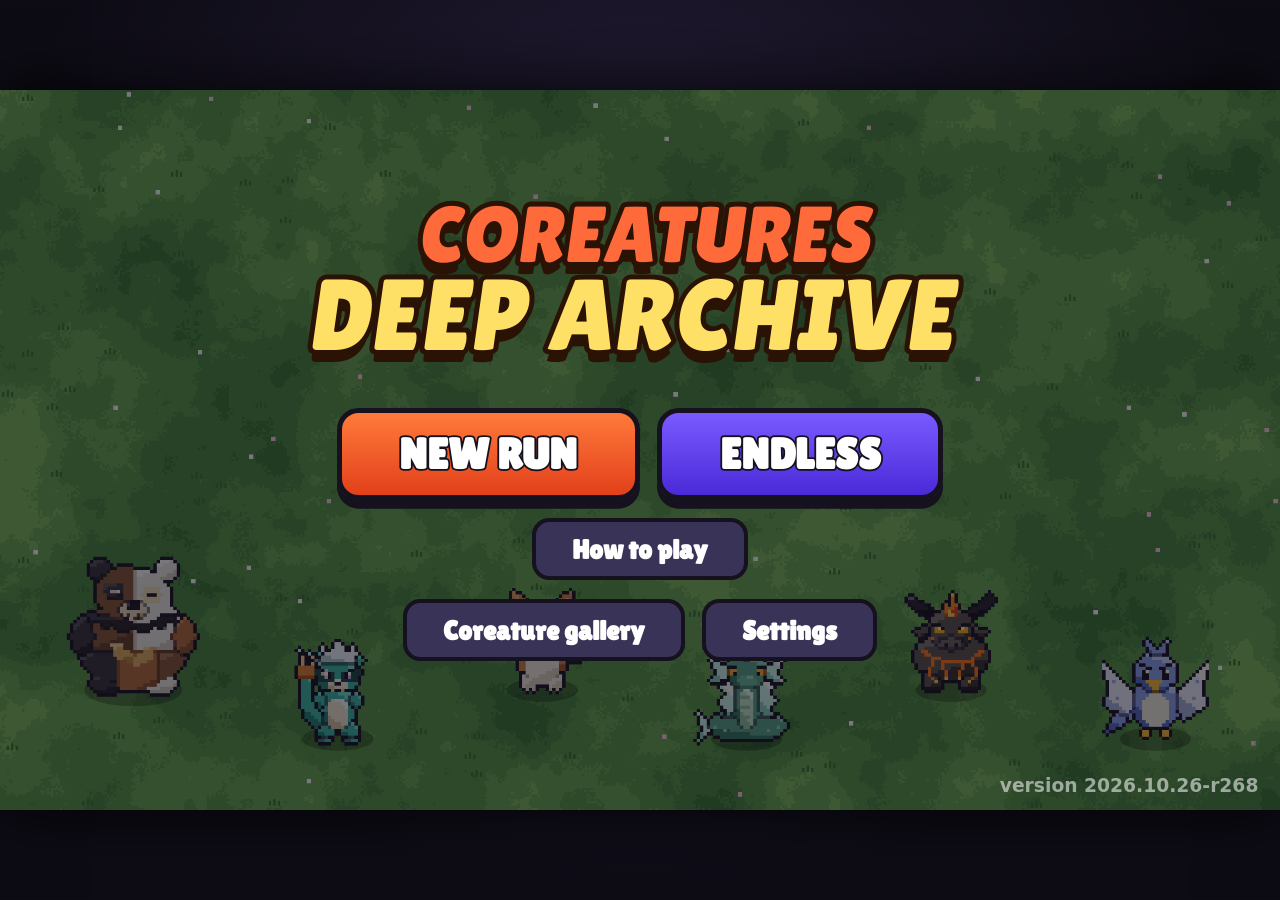
==== commit 9bee61a9: "Obstacles, floor hazards and L/T room shapes in fight rooms; door signs become wall plaques (r268) C" ====
--- a/index.html
+++ b/index.html
@@ -243,6 +243,7 @@
   <script src="js/dungeon.js"></script>
   <script src="js/level-sheets.js"></script>
   <script src="js/rooms.js"></script>
+  <script src="js/obstacles.js"></script>
   <script src="js/bosses.js"></script>
   <script src="js/ui.js"></script>
   <script src="js/main.js"></script>
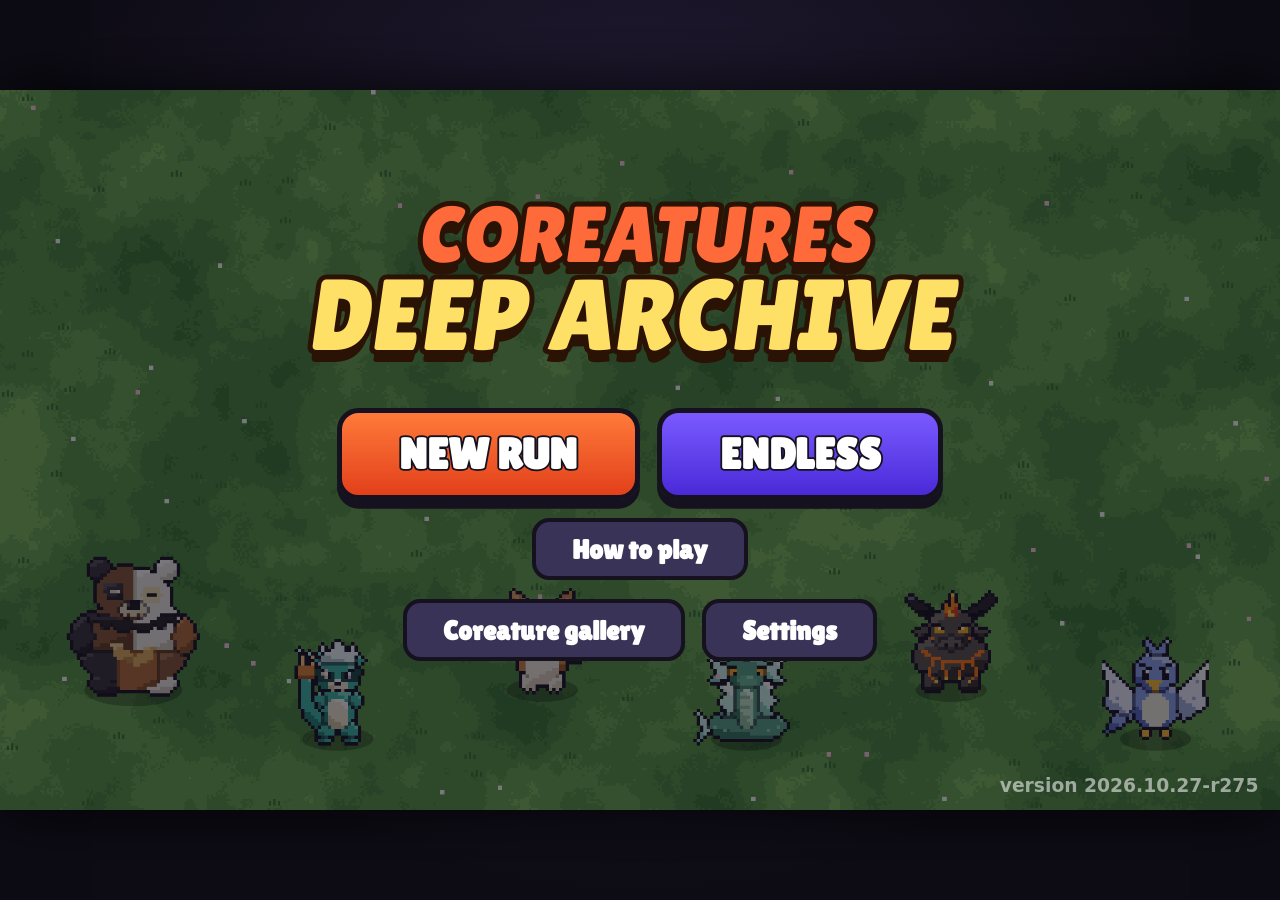
==== commit 3614dddf: "New trainers traced from the owner's Gemini designs: Relay Runner, Archive Scholar, Salvager, Shrine" ====
--- a/index.html
+++ b/index.html
@@ -224,6 +224,7 @@
   <script src="js/audio.js"></script>
   <script src="js/data.js"></script>
   <script src="js/pixel.js"></script>
+  <script src="js/trainers-traced.js"></script>
   <script src="js/trainers.js"></script>
   <script src="js/trainer.js"></script>
   <script src="js/sprites.js"></script>
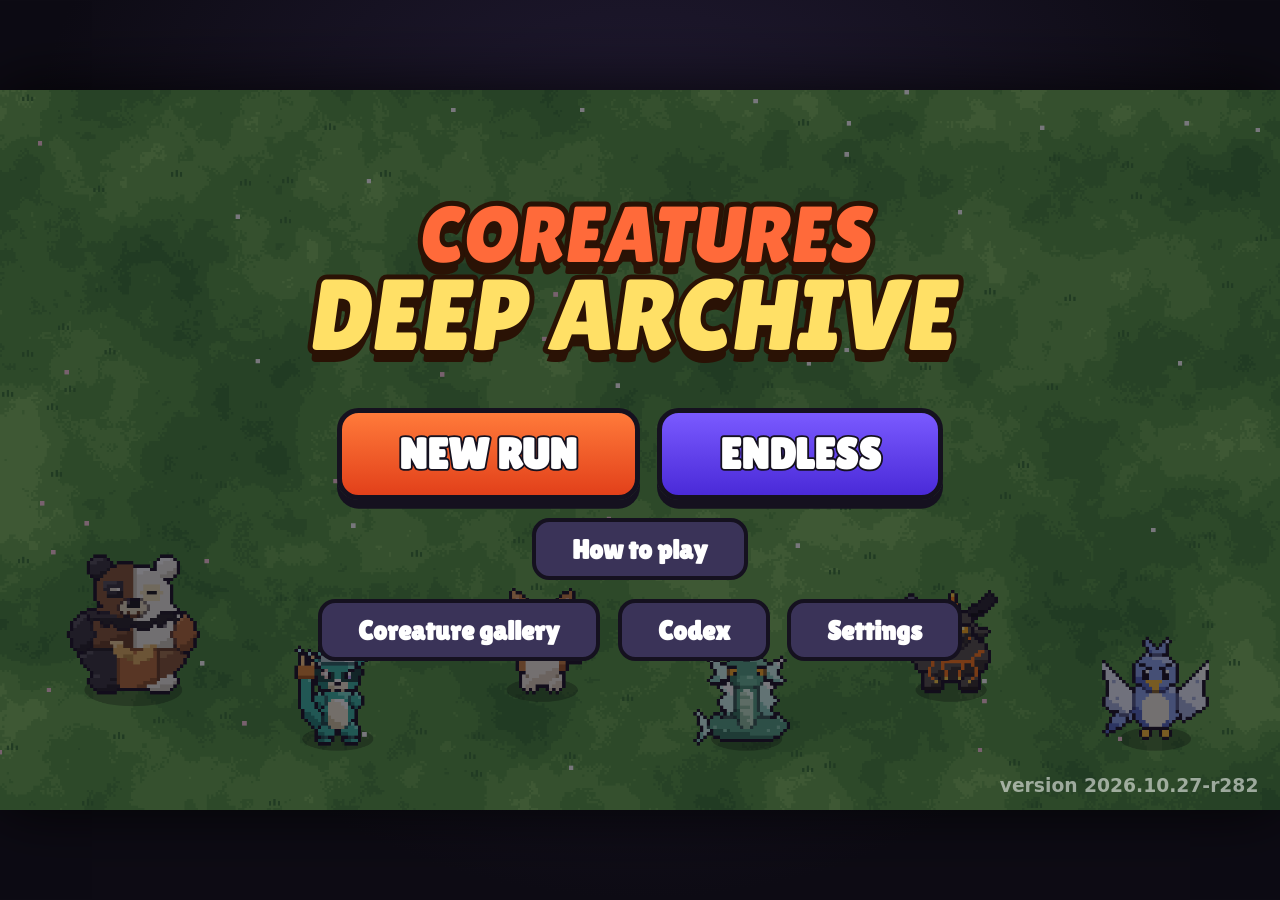
==== commit 17c47fe9: "Floor twists (dark, stampede, downpour, cursed) and the Deep Archive codex (r282) Co-Authored-By: Cl" ====
--- a/index.html
+++ b/index.html
@@ -59,6 +59,7 @@
       <button class="small-btn" id="btn-help">How to play</button>
       <div class="row">
         <a class="small-btn" id="btn-gallery" href="gallery.html">Coreature gallery</a>
+        <button class="small-btn" id="btn-codex">Codex</button>
         <button class="small-btn" id="btn-settings">Settings</button>
       </div>
       <div id="title-stats"></div>
@@ -175,6 +176,7 @@
           <button class="app a-party" id="btn-party"><svg viewBox="0 0 16 16" shape-rendering="crispEdges"><rect x="2" y="4" width="4" height="4" fill="#fff"/><rect x="10" y="4" width="4" height="4" fill="#fff"/><rect x="6" y="2" width="4" height="5" fill="#ffe066"/><rect x="1" y="9" width="6" height="5" fill="#fff"/><rect x="9" y="9" width="6" height="5" fill="#fff"/><rect x="5" y="8" width="6" height="6" fill="#ffe066"/></svg>Party</button>
           <button class="app a-info" id="btn-info"><svg viewBox="0 0 16 16" shape-rendering="crispEdges"><rect x="3" y="2" width="10" height="12" fill="#fff"/><rect x="5" y="4" width="6" height="1" fill="#3a46a8"/><rect x="5" y="7" width="6" height="1" fill="#3a46a8"/><rect x="5" y="10" width="4" height="1" fill="#3a46a8"/></svg>Info</button>
           <button class="app a-gear" id="btn-settings2"><svg viewBox="0 0 16 16" shape-rendering="crispEdges"><rect x="7" y="1" width="2" height="14" fill="#fff"/><rect x="1" y="7" width="14" height="2" fill="#fff"/><rect x="3" y="3" width="10" height="10" fill="#fff"/><rect x="6" y="6" width="4" height="4" fill="#5a5e6e"/></svg>Settings</button>
+          <button class="app a-codex" id="btn-codex2"><svg viewBox="0 0 16 16" shape-rendering="crispEdges"><rect x="2" y="3" width="6" height="11" fill="#fff"/><rect x="8" y="3" width="6" height="11" fill="#f0e6c8"/><rect x="7" y="2" width="2" height="13" fill="#8a5a32"/><rect x="3" y="5" width="4" height="1" fill="#6a4a8a"/><rect x="3" y="8" width="3" height="1" fill="#6a4a8a"/><rect x="9" y="5" width="4" height="3" fill="#5ae8ff"/></svg>Codex</button>
           <button class="app a-quit" id="btn-quit"><svg viewBox="0 0 16 16" shape-rendering="crispEdges"><rect x="3" y="2" width="2" height="13" fill="#fff"/><rect x="5" y="2" width="8" height="2" fill="#fff"/><rect x="5" y="4" width="6" height="2" fill="#fff"/><rect x="5" y="6" width="8" height="2" fill="#fff"/></svg>Give up</button>
         </div>
         <button class="big-btn" id="btn-resume">Resume</button>
@@ -187,6 +189,13 @@
       <div id="info-tabs" class="info-tabs"><button data-tab="relics">Relics</button><button data-tab="items">Held items</button><button data-tab="types">Types</button></div>
       <div id="info-body" class="info-body"></div>
       <div class="row"><button class="big-btn" id="btn-info-back">Back</button></div>
+    </div>
+
+    <div class="screen hidden dim" id="screen-codex">
+      <h2>Deep Archive Codex</h2>
+      <div id="codex-tabs" class="info-tabs"><button data-tab="mons">Coreatures</button><button data-tab="relics">Relics</button><button data-tab="bosses">Bosses</button><button data-tab="areas">Areas</button></div>
+      <div id="codex-body" class="info-body"></div>
+      <div class="row"><button class="big-btn" id="btn-codex-back">Back</button></div>
     </div>
 
     <div class="screen hidden dim" id="screen-settings">
@@ -250,5 +259,6 @@
   <script src="js/main.js"></script>
   <script src="js/describe.js"></script>
   <script src="js/info.js"></script>
+  <script src="js/codex.js"></script>
 </body>
 </html>
--- a/css/style.css
+++ b/css/style.css
@@ -405,3 +405,12 @@
 .mem-head { display: flex; align-items: center; justify-content: center; gap: 2.5cqh; }
 .mem-head > div { text-align: left; }
 #memory-portrait { width: 14cqh; height: 14cqh; image-rendering: pixelated; background: #241f36; border: 0.6cqh solid var(--ink); border-radius: 2cqh; }
+
+/* the Deep Archive codex (r283) */
+.codex-grid { display: grid; grid-template-columns: repeat(auto-fill, minmax(17cqh, 1fr)); gap: 1cqh; }
+.codex-card { display: flex; flex-direction: column; align-items: center; gap: 0.4cqh; background: var(--panel); border-radius: 1.6cqh; padding: 1cqh 0.6cqh; font: 700 2.2cqh system-ui, sans-serif; text-align: center; }
+.codex-card canvas { width: 9cqh; height: 9cqh; image-rendering: pixelated; }
+.codex-card b { font: 900 2.5cqh var(--font); }
+.codex-card .star { color: #ffd23f; }
+.codex-card.unknown b { opacity: .55; }
+.phone .a-codex svg { background: linear-gradient(#b07ae8, #6a3aa8); }
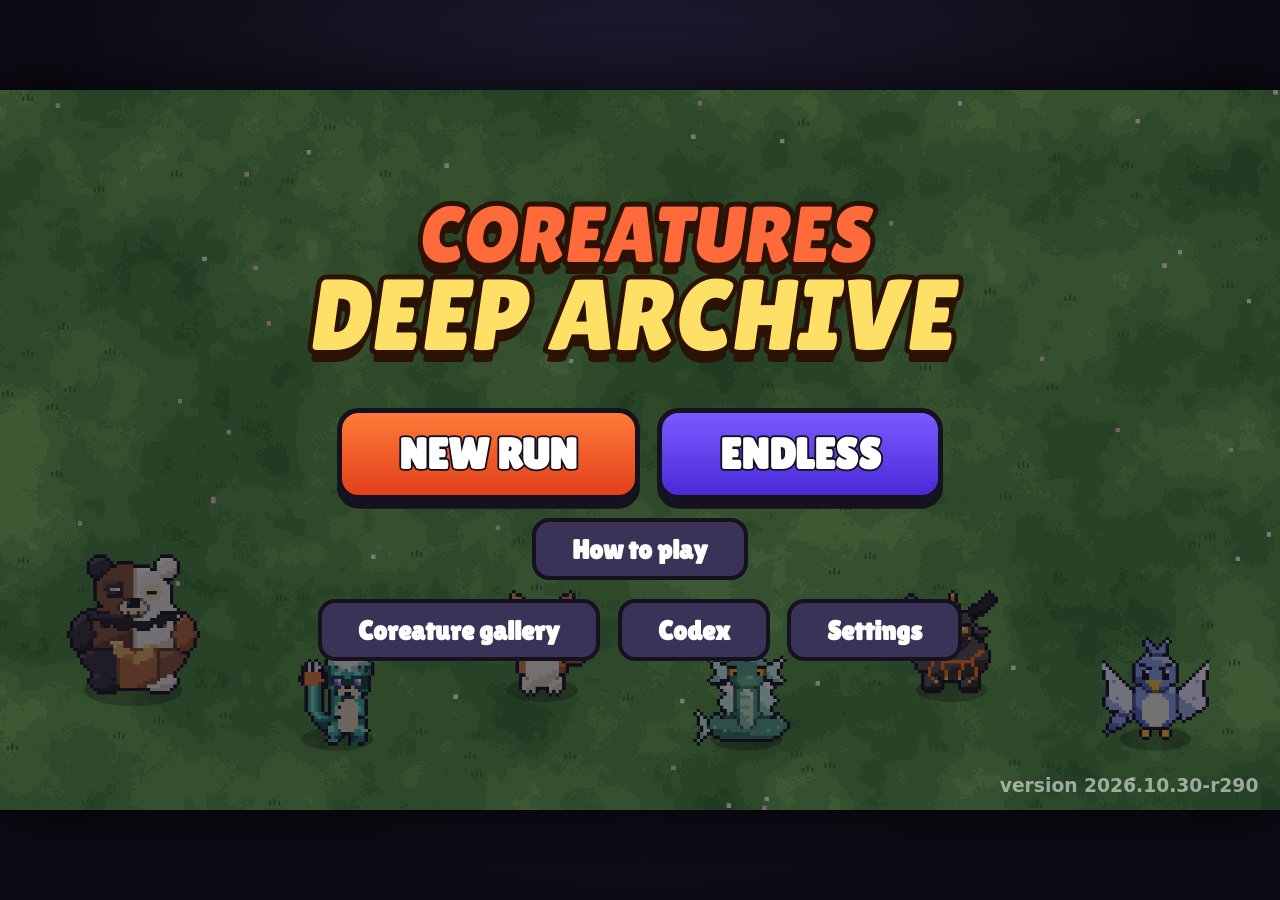
==== commit 635d68b0: "A Hades-style dodge: Space, a gamepad trigger or the DODGE button (r290) Co-Authored-By: Claude Opus" ====
--- a/index.html
+++ b/index.html
@@ -42,6 +42,7 @@
       <div id="stick-zone"><div id="stick"><div id="knob"></div></div></div>
       <div id="swap-tray" class="hidden"></div>
       <button id="btn-swap"><span class="nm">SWAP</span><span class="key">Q</span><div class="cd"></div></button>
+      <button id="btn-dodge"><span class="nm">DODGE</span><span class="key">Space</span><div class="cd"></div></button>
       <div id="move-buttons"></div>
     </div>
 
@@ -74,6 +75,7 @@
         <li><b>Doors lock</b> when wild Coreatures appear. Beat them all to open the doors again. The sign over each doorway shows the reward waiting in that room (a cyan crystal <b>Arc-core Shard</b> is data for your party). Walk over coins and berries to pick them up; berries heal.</li>
         <li><b>Move</b> with <kbd>WASD</kbd> / arrow keys, or the thumb-stick on touch.</li>
         <li><b>Attack</b> with 4 moves: <b>left click</b>, <b>right click</b>, <kbd>Shift</kbd> + left click and <kbd>Shift</kbd> + right click (or <kbd>J</kbd> <kbd>K</kbd> <kbd>L</kbd> <kbd>;</kbd>), or tap the move buttons. Moves auto-aim at the nearest wild Coreature.</li>
+        <li><b>Dodge</b> with <kbd>Space</kbd>, the DODGE button or a gamepad trigger: your Coreature darts the way you're moving and nothing can hit it for a moment. It recharges in under a second.</li>
         <li><b>Swap</b> Coreatures with the SWAP button or <kbd>Q</kbd>. In a fight the action keeps going while your next Coreature is deployed, and swapping has an 8&nbsp;second cooldown. The Arc-cores under your Coreature's health show the whole party's HP.</li>
         <li><b>HP carries over</b> between rooms. If your whole party faints, the run is over. Fainted Coreatures get back up with a bit of HP on each new floor.</li>
         <li><b>Recruit rooms</b> (an Arc-core on the map) let you pick 1 of 3 Coreatures to join your party, as many as your Arcbracer has slots for. Release Coreatures from the Party screen in the pause menu.</li>
--- a/css/style.css
+++ b/css/style.css
@@ -77,7 +77,7 @@
   background: linear-gradient(90deg, transparent calc(25% - 0.2cqh), #fff8 calc(25% - 0.2cqh) 25%, transparent 25% calc(50% - 0.2cqh), #fff8 calc(50% - 0.2cqh) 50%,
     transparent 50% calc(75% - 0.2cqh), #fff8 calc(75% - 0.2cqh) 75%, transparent 75%); }
 .card .c-lv { position: absolute; top: 1cqh; right: 1.2cqh; font-size: 2.4cqh; color: #ffe066; -webkit-text-stroke: 0.3cqh var(--ink); paint-order: stroke fill; }
-.slots { grid-column: 1 / 3; display: flex; align-items: center; gap: 0.6cqh; }
+.slots { grid-column: 1 / 3; display: flex; align-items: center; gap: 0.6cqh; padding-left: 0.9cqh; }   /* (r287) in from the edge: a rotated slot's corner and gold outline poked past it, clipped by a phone's rounded corner */
 .ball { width: 3.2cqh; height: 3.2cqh; border-radius: 50%; border: 0.4cqh solid var(--ink);
   background: linear-gradient(#e8433a 0 44%, var(--ink) 44% 56%, #f6f2ee 56%); position: relative; }
 .ball::after { content: ""; position: absolute; left: 50%; top: 50%; width: 1cqh; height: 1cqh;
@@ -159,6 +159,17 @@
 body.no-touch .mbtn .key b { font-size: 2.4cqh; line-height: 1; }
 body.no-touch .mouse-ico { height: 2.6cqh; }
 .mouse-ico { height: 3.6cqh; width: auto; display: block; }
+
+/* ---------- Dodge (r290): a round button left of the moves on touch, a small one left of the mouse block on PC ---------- */
+#btn-dodge { position: absolute; right: 55cqh; bottom: 4cqh; width: 15cqh; height: 15cqh; border-radius: 50%; pointer-events: auto; overflow: hidden;
+  font: 900 2.6cqh var(--font); color: #fff; cursor: pointer; border: 0.6cqh solid var(--ink);
+  background: linear-gradient(#5ad0c8, #2f8f98); box-shadow: inset 0 -0.8cqh 0 rgba(0,0,0,.25);
+  -webkit-text-stroke: 0.3cqh rgba(0,0,0,.5); paint-order: stroke fill; display: flex; flex-direction: column; align-items: center; justify-content: center; }
+body.no-touch #btn-dodge { right: 37cqh; bottom: 1.5cqh; width: auto; height: auto; border-radius: 3cqh; font-size: 2.2cqh; padding: 0.8cqh 2.2cqh; opacity: .8; flex-direction: row; gap: 1cqh; }
+#btn-dodge .nm, #btn-dodge .key { position: relative; z-index: 1; }
+#btn-dodge .key { font-size: 2cqh; opacity: .75; }
+body:not(.no-touch) #btn-dodge .key { display: none; }
+#btn-dodge .cd { position: absolute; left: 0; right: 0; bottom: 0; height: 0; background: rgba(10,8,18,.6); }
 
 /* ---------- Swap ---------- */
 #btn-swap { position: absolute; right: 2cqh; bottom: 31cqh; pointer-events: auto; overflow: hidden;
@@ -340,7 +351,7 @@
 @keyframes slotlow { 50% { box-shadow: 0 0 1.2cqh #ff4a3a, inset 0.3cqh 0.3cqh 0 rgba(255,255,255,.45); } }
 .slots .slot.active { outline: 0.4cqh solid var(--gold); outline-offset: 0.2cqh; }
 .slots .slot.out { background: #3a3646; box-shadow: none; opacity: .6; }
-.slots .slot.empty { background: rgba(255,255,255,.06); box-shadow: none; border-style: dashed; opacity: .6; }
+.slots .slot.empty { background: rgba(255,255,255,.1); box-shadow: none; border: 0.35cqh dashed rgba(220,214,240,.75); opacity: 1; }   /* (r287) visible: at .6 over a dark panel they vanished */
 
 /* trainer select */
 #trainer-list { display: flex; flex-wrap: wrap; justify-content: center; gap: 2cqh; max-width: 150cqh; }
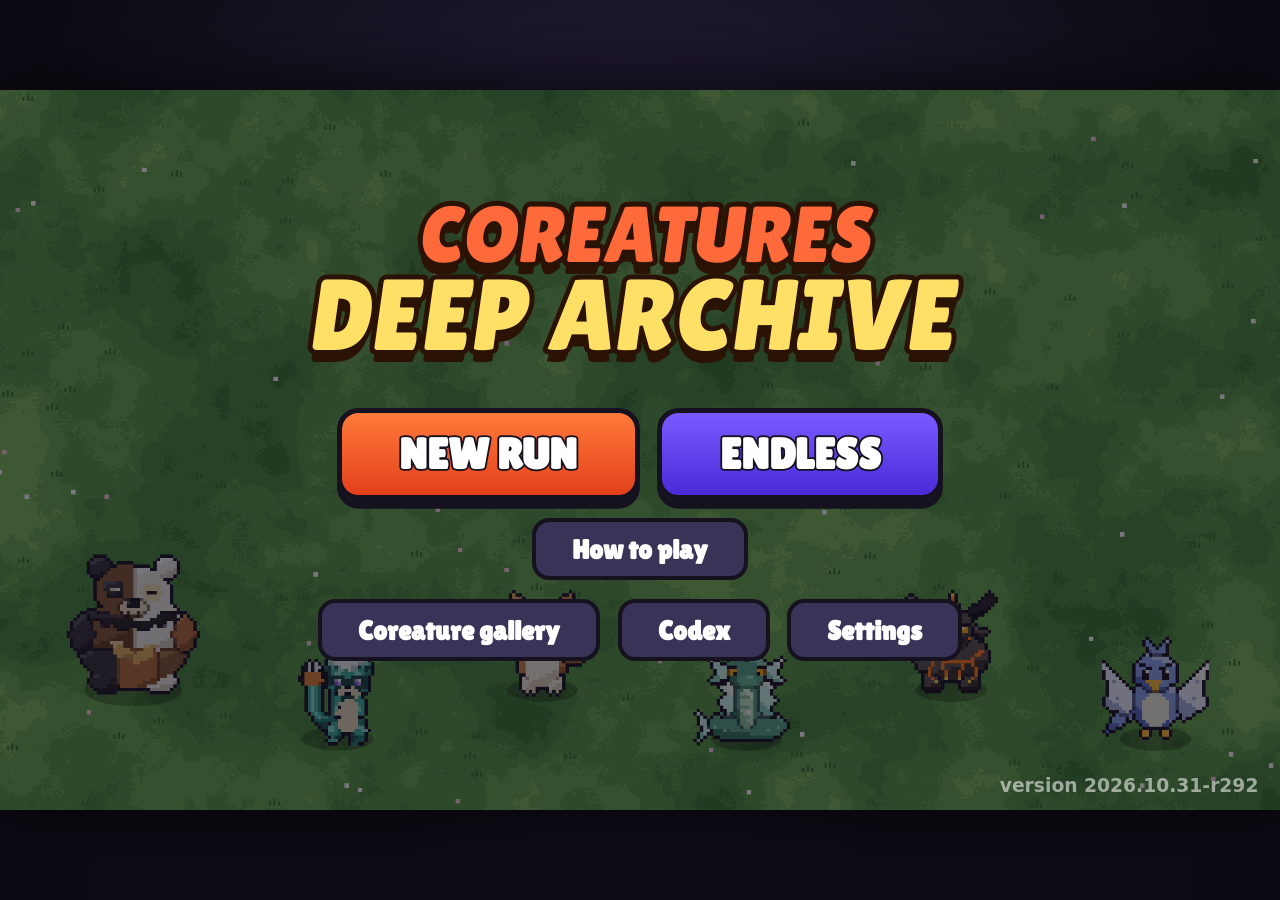
==== commit 1a459a5b: "The look-over's seven improvements: steeper floors 3-6, a gentler first room, see-through rocks, lig" ====
--- a/index.html
+++ b/index.html
@@ -35,6 +35,7 @@
 
     <div id="callouts"></div>
     <div id="banner"></div>
+    <div id="coach" class="hidden"></div>
     <div id="fade"></div>
 
     <!-- Controls -->
@@ -224,6 +225,7 @@
 
     <div class="screen hidden dim" id="screen-result">
       <h2 id="result-title">RUN OVER</h2>
+      <div id="result-card"></div>
       <div id="result-stats"></div>
       <button class="big-btn" id="btn-again">New run</button>
       <button class="small-btn" id="btn-title">Title</button>
--- a/css/style.css
+++ b/css/style.css
@@ -116,6 +116,22 @@
 #banner { position: absolute; left: 0; right: 0; top: 36cqh; text-align: center; pointer-events: none;
   font-size: 11cqh; font-style: italic; color: #ffe066; -webkit-text-stroke: 1.2cqh #3a1d05; paint-order: stroke fill;
   text-shadow: 0 1.2cqh 0 #3a1d05; white-space: nowrap; opacity: 0; }
+/* first-run prompts (r292): a pill under the HUD until the player has moved, attacked and dodged once */
+#coach { position: absolute; left: 50%; top: 17cqh; transform: translateX(-50%); pointer-events: none; z-index: 4; white-space: nowrap;
+  font: 900 3.6cqh var(--font); color: #fff6d8; background: rgba(10, 8, 18, .72); border: 0.5cqh solid #ffe066; border-radius: 3cqh; padding: 1.2cqh 3cqh;
+  -webkit-text-stroke: 0.3cqh rgba(0,0,0,.5); paint-order: stroke fill; animation: coachIn .3s ease-out; }
+#coach.hidden { display: none; }
+@keyframes coachIn { from { opacity: 0; transform: translate(-50%, -1.5cqh); } to { opacity: 1; transform: translateX(-50%); } }
+/* the run's summary card on the results screen (r292) */
+#result-card { display: flex; flex-direction: column; align-items: center; gap: 1.2cqh; background: var(--panel); border-radius: 2cqh; padding: 1.6cqh 2.4cqh; max-width: 92%; }
+#result-card .rc-party { display: flex; gap: 1.6cqh; flex-wrap: wrap; justify-content: center; }
+#result-card .rc-mon { display: flex; flex-direction: column; align-items: center; font: 700 2.2cqh system-ui, sans-serif; color: #cfd6e6; }
+#result-card .rc-mon canvas { width: 10cqh; height: 10cqh; image-rendering: pixelated; }
+#result-card .rc-mon.out canvas { filter: grayscale(1) brightness(.55); }
+#result-card .rc-mon b { font: 900 2.6cqh var(--font); color: #fff; }
+#result-card .rc-relics { display: flex; gap: 0.8cqh; flex-wrap: wrap; justify-content: center; }
+#result-card .rc-relics canvas { width: 5cqh; height: 5cqh; image-rendering: pixelated; }
+#result-card .rc-line { font: 700 3cqh system-ui, sans-serif; }
 #banner small { display: block; font-size: 5cqh; margin-top: 1cqh; -webkit-text-stroke: 0.8cqh #3a1d05; text-shadow: 0 0.6cqh 0 #3a1d05; color: #fff6d8; }
 #banner.show { animation: bannerIn 1.8s ease forwards; }
 @keyframes bannerIn { 0% { transform: translateX(100%) skewX(-8deg); opacity: 1; }
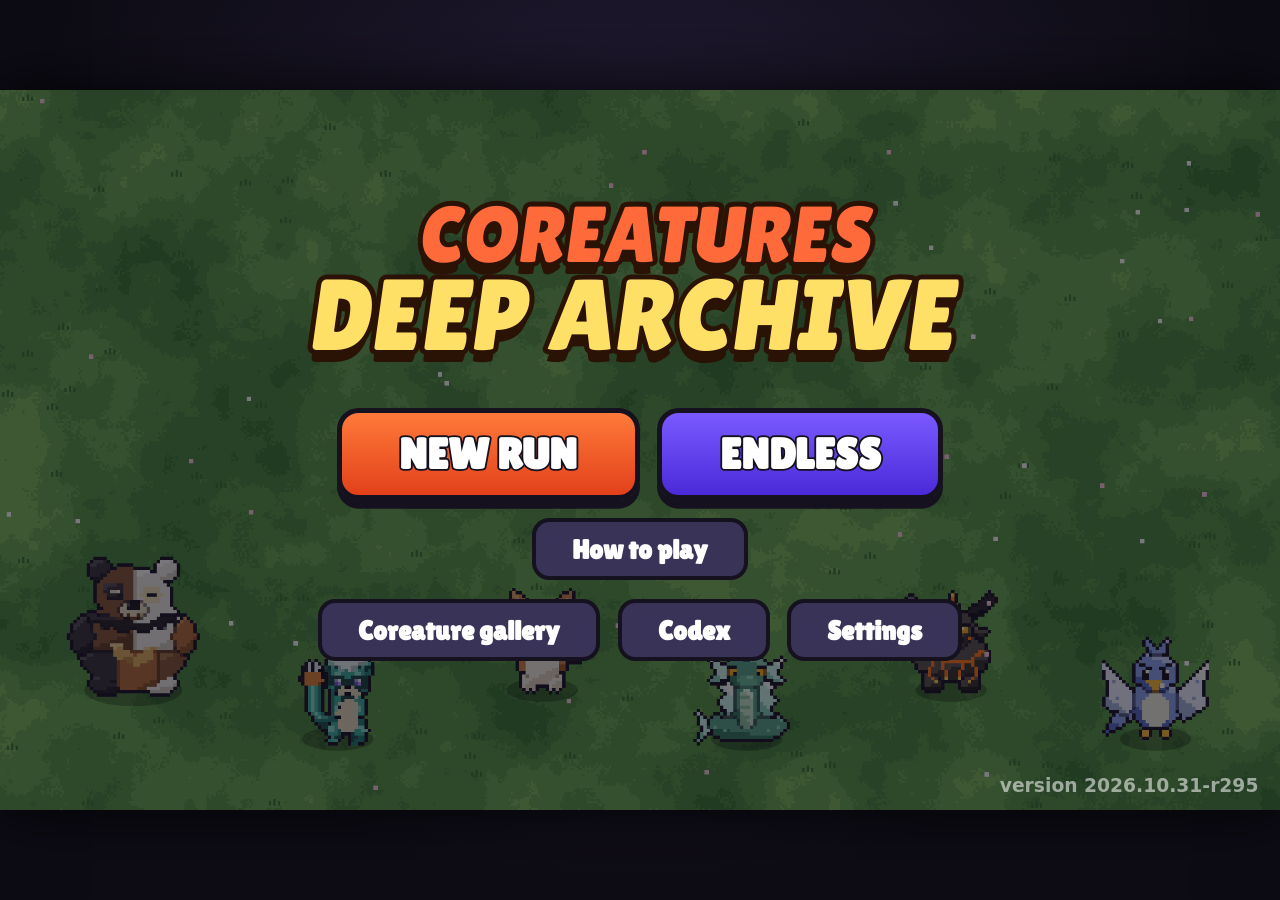
==== commit 043b306e: "Nine floors in three acts, two areas each chosen at a pair of signed stairs; the climb ramps, restor" ====
--- a/index.html
+++ b/index.html
@@ -84,7 +84,7 @@
         <li><b>Corrupted Shards</b> (magenta and cyan) hold lots of data but corrupt the Coreature that takes one; unlike other pickups they don't come to you, so it's your choice. At 100% corruption it turns <b>Glitched</b>: Glitch becomes its second type, it hits harder but has less HP, and it learns <b>Fatal Error</b>. An altar can cleanse it. Glitched wild Coreatures drop them.</li>
         <li><b>The shop</b> (yellow on the map) sells healing and relics for coins. <b>Treasure rooms</b> (white) hold a free relic. Relics are artifacts of the old civilization: they last the whole run and change how your moves work.</li>
         <li><b>Beat a Coreature as a boss</b> to unlock it as a starter for future runs.</li>
-        <li><b>Beat the boss</b> to open the stairs to the next floor. Clear all 6 floors, each a new area, and beat the final boss at the top of the Starlit Spire to win the run.</li>
+        <li><b>Beat the boss</b> to open the stairs down. The run is <b>9 floors in three acts</b>; after each boss, two staircases appear, one for each of the next act's areas, and you choose the route. Beat the Archive's Warden on floor 9 to win the run.</li>
         <li><b>Endless</b> runs never stop: the floors keep coming and keep getting tougher. See how deep you can go.</li>
         <li><kbd>Esc</kbd> or <kbd>P</kbd> pauses (or tap the phone), <kbd>M</kbd> mutes. Gamepads work too.</li>
       </ul>
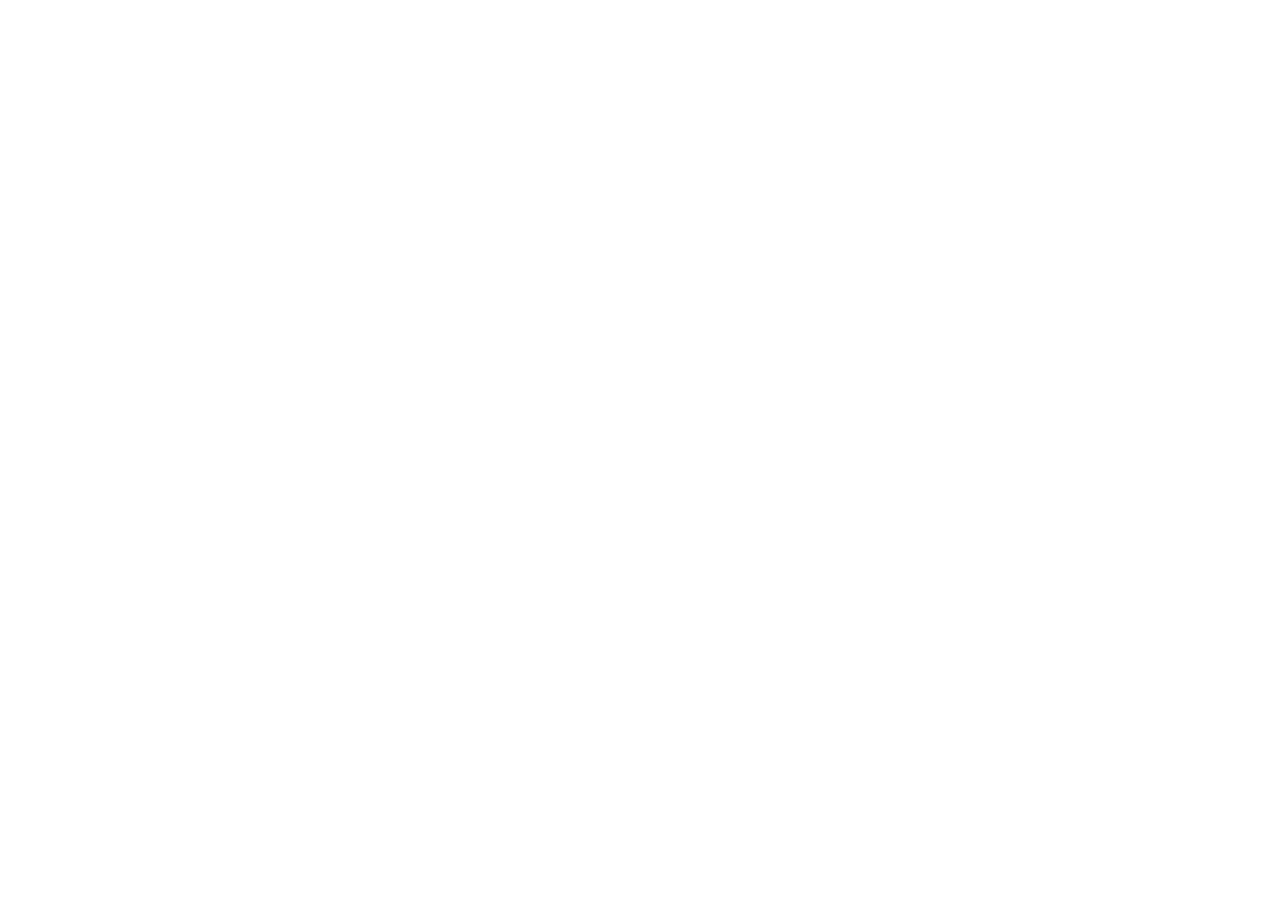
==== commit 0d5bbf82: "Moved to Waffle Widgets" ====
--- a/index.html
+++ b/index.html
@@ -1,268 +1,12 @@
 <!doctype html>
-<html lang="en">
-<head>
-  <meta charset="utf-8">
-  <meta name="viewport" content="width=device-width, initial-scale=1, maximum-scale=1, user-scalable=no, viewport-fit=cover">
-  <meta name="theme-color" content="#0d0b14">
-  <title>Coreatures: Deep Archive</title>
-  <link rel="stylesheet" href="css/fonts.css">
-  <link rel="stylesheet" href="css/style.css">
-</head>
-<body>
-  <div id="game">
-    <canvas id="view" width="1152" height="648"></canvas>
-
-    <!-- In-run HUD -->
-    <div id="hud" class="hidden">
-      <div class="hud-side left" id="hud-p">
-        <div class="portrait"><canvas width="48" height="48"></canvas></div>
-        <div class="info">
-          <div class="mon-name"></div>
-          <div class="tags"></div>
-          <div class="hpbar"><div class="ghost"></div><div class="fill"></div><span class="hpnum"></span></div>
-          <div class="xpbar"><div></div></div>
-        </div>
-        <div class="slots"></div>
-      </div>
-      <div id="relics"></div>
-      <div id="boss-bar" class="hidden">
-        <div class="boss-name"></div>
-        <div class="hpbar"><div class="ghost"></div><div class="fill"></div></div>
-      </div>
-      <div id="floor-label"></div>
-      <button id="btn-pause" aria-label="Pause"><svg viewBox="0 0 16 16" shape-rendering="crispEdges"><rect x="4" y="1" width="8" height="14" fill="#fff"/><rect x="5" y="2" width="6" height="10" fill="#2a8ab8"/><rect x="6" y="3" width="2" height="2" fill="#7ad0f0"/><rect x="7" y="13" width="2" height="1" fill="#2a2536"/></svg></button>
-    </div>
-
-    <div id="callouts"></div>
-    <div id="banner"></div>
-    <div id="coach" class="hidden"></div>
-    <div id="fade"></div>
-
-    <!-- Controls -->
-    <div id="controls" class="hidden">
-      <div id="stick-zone"><div id="stick"><div id="knob"></div></div></div>
-      <div id="swap-tray" class="hidden"></div>
-      <button id="btn-swap"><span class="nm">SWAP</span><span class="key">Q</span><div class="cd"></div></button>
-      <button id="btn-dodge"><span class="nm">DODGE</span><span class="key">Space</span><div class="cd"></div></button>
-      <div id="move-buttons"></div>
-    </div>
-
-    <!-- Screens -->
-    <div class="screen" id="screen-title">
-      <div class="logo">
-        <div class="logo-top">COREATURES</div>
-        <div class="logo-mid">DEEP ARCHIVE</div>
-      </div>
-      <button class="big-btn hidden" id="btn-continue">CONTINUE</button>
-      <div class="row">
-        <button class="big-btn" id="btn-play">NEW RUN</button>
-        <button class="big-btn alt" id="btn-endless">ENDLESS</button>
-      </div>
-      <button class="small-btn" id="btn-help">How to play</button>
-      <div class="row">
-        <a class="small-btn" id="btn-gallery" href="gallery.html">Coreature gallery</a>
-        <button class="small-btn" id="btn-codex">Codex</button>
-        <button class="small-btn" id="btn-settings">Settings</button>
-      </div>
-      <div id="title-stats"></div>
-      <div id="version"></div>
-    </div>
-
-    <div class="screen hidden" id="screen-help">
-      <h2>How to play</h2>
-      <ul class="help">
-        <li><b>The world:</b> Coreatures are living data left behind by a fallen, highly advanced civilization, sleeping in ancient crystals called <b>Arc-cores</b> (Archive Cores) among its ruins. Your <b>Arcbracer</b>, a bracelet with six Arc-core slots, holds your Coreatures and projects them into real bodies, one at a time; your phone is its screen.</li>
-        <li><b>Explore</b> the ruins room by room. Walk through a doorway to go to the next room. The map in the top corner shows where you've been; the red room is the boss.</li>
-        <li><b>Doors lock</b> when wild Coreatures appear. Beat them all to open the doors again. The sign over each doorway shows the reward waiting in that room (a cyan crystal <b>Arc-core Shard</b> is data for your party). Walk over coins and berries to pick them up; berries heal.</li>
-        <li><b>Move</b> with <kbd>WASD</kbd> / arrow keys, or the thumb-stick on touch.</li>
-        <li><b>Attack</b> with 4 moves: <b>left click</b>, <b>right click</b>, <kbd>Shift</kbd> + left click and <kbd>Shift</kbd> + right click (or <kbd>J</kbd> <kbd>K</kbd> <kbd>L</kbd> <kbd>;</kbd>), or tap the move buttons. Moves auto-aim at the nearest wild Coreature.</li>
-        <li><b>Dodge</b> with <kbd>Space</kbd>, the DODGE button or a gamepad trigger: your Coreature darts the way you're moving and nothing can hit it for a moment. It recharges in under a second.</li>
-        <li><b>Swap</b> Coreatures with the SWAP button or <kbd>Q</kbd>. In a fight the action keeps going while your next Coreature is deployed, and swapping has an 8&nbsp;second cooldown. The Arc-cores under your Coreature's health show the whole party's HP.</li>
-        <li><b>HP carries over</b> between rooms. If your whole party faints, the run is over. Fainted Coreatures get back up with a bit of HP on each new floor.</li>
-        <li><b>Recruit rooms</b> (an Arc-core on the map) let you pick 1 of 3 Coreatures to join your party, as many as your Arcbracer has slots for. Release Coreatures from the Party screen in the pause menu.</li>
-        <li><b>Restore</b> your Coreatures by beating wild ones: the one that's out gets all the data, the rest of the party half. The bar under its health fills up and its stats grow with it. At 25, 50 and 75% a <b>memory</b> comes back: pick a lost move or a strength. At 100% a Coreature <b>Restores</b> into its next form (the stage, I, II, III, shows next to its name), or is fully restored and keeps growing. An <b>altar</b> deep in the ruins can take a fully grown Coreature even further.</li>
-        <li><b>Corrupted Shards</b> (magenta and cyan) hold lots of data but corrupt the Coreature that takes one; unlike other pickups they don't come to you, so it's your choice. At 100% corruption it turns <b>Glitched</b>: Glitch becomes its second type, it hits harder but has less HP, and it learns <b>Fatal Error</b>. An altar can cleanse it. Glitched wild Coreatures drop them.</li>
-        <li><b>The shop</b> (yellow on the map) sells healing and relics for coins. <b>Treasure rooms</b> (white) hold a free relic. Relics are artifacts of the old civilization: they last the whole run and change how your moves work.</li>
-        <li><b>Beat a Coreature as a boss</b> to unlock it as a starter for future runs.</li>
-        <li><b>Beat the boss</b> to open the stairs down. The run is <b>9 floors in three acts</b>; after each boss, two staircases appear, one for each of the next act's areas, and you choose the route. Beat the Archive's Warden on floor 9 to win the run.</li>
-        <li><b>Endless</b> runs never stop: the floors keep coming and keep getting tougher. See how deep you can go.</li>
-        <li><kbd>Esc</kbd> or <kbd>P</kbd> pauses (or tap the phone), <kbd>M</kbd> mutes. Gamepads work too.</li>
-      </ul>
-      <button class="big-btn" id="btn-help-back">Got it</button>
-    </div>
-
-    <div class="screen hidden" id="screen-trainer">
-      <h2>Choose your trainer</h2>
-      <div id="trainer-list"></div>
-      <div id="trainer-detail" class="detail"></div>
-      <div class="row">
-        <button class="small-btn" id="btn-trainer-back">Back</button>
-        <button class="big-btn" id="btn-trainer-go">NEXT</button>
-      </div>
-    </div>
-
-    <div class="screen hidden" id="screen-starter">
-      <h2 id="starter-title">Choose your starter</h2>
-      <div id="starter-list"></div>
-      <div id="starter-detail" class="detail"></div>
-      <div class="row">
-        <button class="small-btn" id="btn-starter-back">Back</button>
-        <button class="big-btn" id="btn-starter-go" disabled>START RUN</button>
-      </div>
-    </div>
-
-    <div class="screen hidden dim" id="screen-recruit">
-      <h2 id="recruit-title">Recruit?</h2>
-      <div id="recruit-detail" class="detail"></div>
-      <div id="recruit-full" class="hidden">
-        <div class="hint">Your party is full. Choose who to let go:</div>
-        <div id="recruit-party" class="party-list"></div>
-      </div>
-      <div class="row">
-        <button class="small-btn" id="btn-recruit-no">Leave it</button>
-        <button class="big-btn" id="btn-recruit-yes">RECRUIT</button>
-      </div>
-    </div>
-
-    <div class="screen hidden dim" id="screen-altar">
-      <h2>Evolution Altar</h2>
-      <div class="hint" id="altar-hint"></div>
-      <div id="altar-mons" class="party-list"></div>
-      <div id="altar-branches" class="altar-row"></div>
-      <div id="altar-relics" class="altar-row"></div>
-      <div id="altar-fuse" class="altar-fuse"></div>
-      <div class="row">
-        <button class="small-btn" id="btn-altar-no">Leave</button>
-        <button class="big-btn" id="btn-altar-yes">EVOLVE</button>
-      </div>
-    </div>
-
-    <div class="screen hidden dim" id="screen-party">
-      <h2>Party <span id="party-count"></span></h2>
-      <div id="party-list" class="party-list"></div>
-      <div id="party-detail" class="detail"></div>
-      <div class="row">
-        <button class="small-btn" id="btn-release">Release</button>
-        <button class="big-btn" id="btn-party-back">Back</button>
-      </div>
-    </div>
-
-    <div class="screen hidden dim" id="screen-learn">
-      <h2 id="learn-title">New move!</h2>
-      <div id="learn-detail" class="detail"></div>
-      <div class="row">
-        <button class="small-btn" id="btn-learn-keep">Keep it for later</button>
-      </div>
-    </div>
-
-    <div class="screen hidden dim" id="screen-memory">
-      <div class="mem-head">
-        <canvas id="memory-portrait" width="96" height="96"></canvas>
-        <div><h2 id="memory-title">A memory returns!</h2><div class="hint" id="memory-sub"></div></div>
-      </div>
-      <div id="memory-cards" class="memory-cards"></div>
-    </div>
-
-    <div class="screen hidden dim" id="screen-pick">
-      <h2>Choose your next Coreature</h2>
-      <div id="pick-list" class="party-list"></div>
-    </div>
-
-    <div class="screen hidden dim" id="screen-pause">
-      <!-- paused = the trainer checking their phone (paired with the Arcbracer) -->
-      <div class="phone">
-        <div class="phone-bar"><span id="phone-time">12:00</span><span class="phone-batt"></span></div>
-        <div class="phone-link">◆ ARCBRACER LINKED</div>
-        <div class="phone-title">Paused</div>
-        <div class="phone-sub" id="phone-sub"></div>
-        <div class="phone-apps">
-          <button class="app a-party" id="btn-party"><svg viewBox="0 0 16 16" shape-rendering="crispEdges"><rect x="2" y="4" width="4" height="4" fill="#fff"/><rect x="10" y="4" width="4" height="4" fill="#fff"/><rect x="6" y="2" width="4" height="5" fill="#ffe066"/><rect x="1" y="9" width="6" height="5" fill="#fff"/><rect x="9" y="9" width="6" height="5" fill="#fff"/><rect x="5" y="8" width="6" height="6" fill="#ffe066"/></svg>Party</button>
-          <button class="app a-info" id="btn-info"><svg viewBox="0 0 16 16" shape-rendering="crispEdges"><rect x="3" y="2" width="10" height="12" fill="#fff"/><rect x="5" y="4" width="6" height="1" fill="#3a46a8"/><rect x="5" y="7" width="6" height="1" fill="#3a46a8"/><rect x="5" y="10" width="4" height="1" fill="#3a46a8"/></svg>Info</button>
-          <button class="app a-gear" id="btn-settings2"><svg viewBox="0 0 16 16" shape-rendering="crispEdges"><rect x="7" y="1" width="2" height="14" fill="#fff"/><rect x="1" y="7" width="14" height="2" fill="#fff"/><rect x="3" y="3" width="10" height="10" fill="#fff"/><rect x="6" y="6" width="4" height="4" fill="#5a5e6e"/></svg>Settings</button>
-          <button class="app a-codex" id="btn-codex2"><svg viewBox="0 0 16 16" shape-rendering="crispEdges"><rect x="2" y="3" width="6" height="11" fill="#fff"/><rect x="8" y="3" width="6" height="11" fill="#f0e6c8"/><rect x="7" y="2" width="2" height="13" fill="#8a5a32"/><rect x="3" y="5" width="4" height="1" fill="#6a4a8a"/><rect x="3" y="8" width="3" height="1" fill="#6a4a8a"/><rect x="9" y="5" width="4" height="3" fill="#5ae8ff"/></svg>Codex</button>
-          <button class="app a-quit" id="btn-quit"><svg viewBox="0 0 16 16" shape-rendering="crispEdges"><rect x="3" y="2" width="2" height="13" fill="#fff"/><rect x="5" y="2" width="8" height="2" fill="#fff"/><rect x="5" y="4" width="6" height="2" fill="#fff"/><rect x="5" y="6" width="8" height="2" fill="#fff"/></svg>Give up</button>
-        </div>
-        <button class="big-btn" id="btn-resume">Resume</button>
-        <div class="phone-home"></div>
-      </div>
-    </div>
-
-    <div class="screen hidden dim" id="screen-info">
-      <h2>Info</h2>
-      <div id="info-tabs" class="info-tabs"><button data-tab="relics">Relics</button><button data-tab="items">Held items</button><button data-tab="types">Types</button></div>
-      <div id="info-body" class="info-body"></div>
-      <div class="row"><button class="big-btn" id="btn-info-back">Back</button></div>
-    </div>
-
-    <div class="screen hidden dim" id="screen-codex">
-      <h2>Deep Archive Codex</h2>
-      <div id="codex-tabs" class="info-tabs"><button data-tab="mons">Coreatures</button><button data-tab="relics">Relics</button><button data-tab="bosses">Bosses</button><button data-tab="areas">Areas</button></div>
-      <div id="codex-body" class="info-body"></div>
-      <div class="row"><button class="big-btn" id="btn-codex-back">Back</button></div>
-    </div>
-
-    <div class="screen hidden dim" id="screen-settings">
-      <h2>Settings</h2>
-      <div class="settings">
-        <div class="set-col">
-          <h3>Sound</h3>
-          <label class="set-row"><span>Music</span><input type="range" id="set-music" min="0" max="100" step="5"><b id="set-music-v"></b></label>
-          <label class="set-row"><span>Effects</span><input type="range" id="set-sfx" min="0" max="100" step="5"><b id="set-sfx-v"></b></label>
-          <button class="small-btn" id="btn-mute">Sound: On</button>
-          <h3>Display</h3>
-          <button class="small-btn" id="btn-fullscreen">Fullscreen: Off</button>
-          <button class="small-btn" id="btn-light">Lighting: On</button>
-        </div>
-        <div class="set-col">
-          <h3>Keyboard</h3>
-          <div id="set-keys"></div>
-          <button class="small-btn" id="btn-keys-reset">Reset keys</button>
-          <div class="hint">Click a key to change it. Arrow keys always move too. Mouse: click and right-click (hold Shift for moves 3 and 4). <kbd>Esc</kbd> / <kbd>P</kbd> pause, <kbd>M</kbd> mutes.</div>
-        </div>
-      </div>
-      <button class="big-btn" id="btn-settings-back">Back</button>
-    </div>
-
-    <div class="screen hidden dim" id="screen-result">
-      <h2 id="result-title">RUN OVER</h2>
-      <div id="result-card"></div>
-      <div id="result-stats"></div>
-      <button class="big-btn" id="btn-again">New run</button>
-      <button class="small-btn" id="btn-title">Title</button>
-    </div>
-
-  </div>
-  <div id="rotate"><div>Turn your phone sideways to play</div></div>
-
-  <script src="js/audio.js"></script>
-  <script src="js/data.js"></script>
-  <script src="js/pixel.js"></script>
-  <script src="js/trainers-traced.js"></script>
-  <script src="js/trainers.js"></script>
-  <script src="js/trainer.js"></script>
-  <script src="js/sprites.js"></script>
-  <script src="js/monsters.js"></script>
-  <script src="js/gear.js"></script>
-  <script src="js/movesets.js"></script>
-  <script src="js/arena.js"></script>
-  <script src="js/lighting.js"></script>
-  <script src="js/input.js"></script>
-  <script src="js/mon.js"></script>
-  <script src="js/ai.js"></script>
-  <script src="js/battle.js"></script>
-  <script src="js/combat.js"></script>
-  <script src="js/render.js"></script>
-  <script src="js/fx-sheets.js"></script>
-  <script src="js/fx.js"></script>
-  <script src="js/dungeon.js"></script>
-  <script src="js/level-sheets.js"></script>
-  <script src="js/rooms.js"></script>
-  <script src="js/obstacles.js"></script>
-  <script src="js/bosses.js"></script>
-  <script src="js/ui.js"></script>
-  <script src="js/main.js"></script>
-  <script src="js/describe.js"></script>
-  <script src="js/info.js"></script>
-  <script src="js/codex.js"></script>
-</body>
-</html>
+<html lang="en"><head><meta charset="utf-8"><meta name="viewport" content="width=device-width, initial-scale=1">
+<title>Coreatures: Deep Archive has moved</title>
+<meta http-equiv="refresh" content="0; url=https://waffle-widgets.github.io/coreatures-deep-archive/">
+<link rel="canonical" href="https://waffle-widgets.github.io/coreatures-deep-archive/">
+<script>
+  // Coreatures: Deep Archive moved to Waffle Widgets: keep the page, query and hash on the way
+  var rest = location.pathname.replace(/^\/monster-rush\/?/, '');
+  location.replace('https://waffle-widgets.github.io/coreatures-deep-archive/' + rest + location.search + location.hash);
+</script>
+<style>body{font:16px system-ui,sans-serif;background:#15111f;color:#eee;text-align:center;padding:3em 1em}a{color:#ffe066}</style>
+</head><body><p>Coreatures: Deep Archive has moved to <a href="https://waffle-widgets.github.io/coreatures-deep-archive/">waffle-widgets.github.io/coreatures-deep-archive</a>.</p></body></html>
